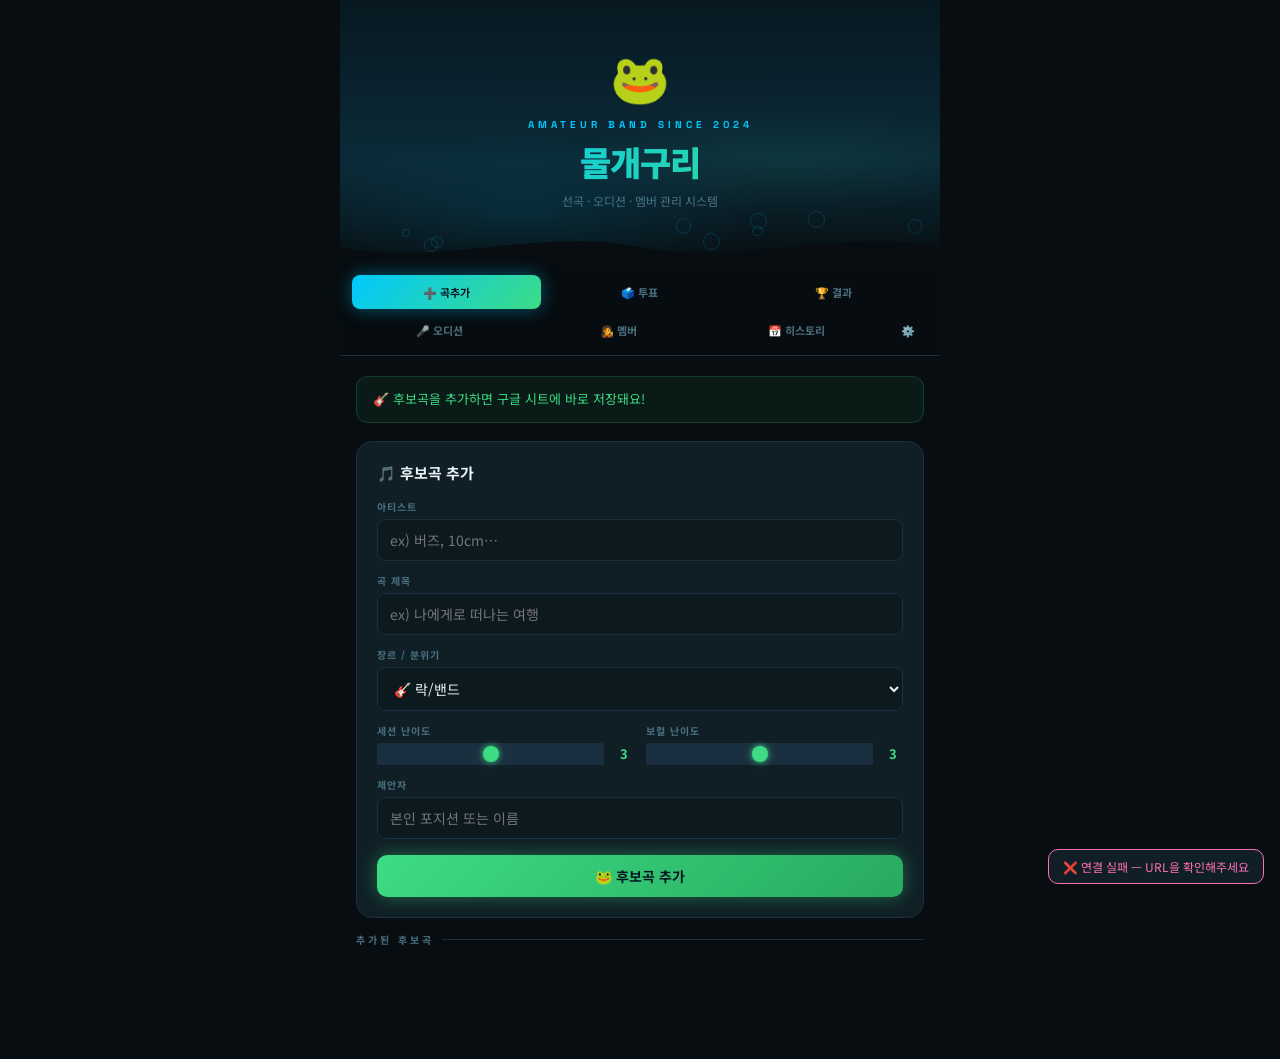
==== index.html @ f5b61994 "Add files via upload" ====
<!DOCTYPE html>
<html lang="ko">
<head>
<meta charset="UTF-8">
<meta name="viewport" content="width=device-width, initial-scale=1.0">
<title>🐸 물개구리 밴드</title>
<style>
  @import url('https://fonts.googleapis.com/css2?family=Noto+Sans+KR:wght@300;400;600;700;900&family=Space+Grotesk:wght@400;600;700&display=swap');
  :root {
    --bg:#070d10;--surface:#0c1a1f;--card:#101f26;--border:#1a3040;
    --water:#00c8ff;--frog:#3ddc84;--pink:#ff6eb4;
    --text:#e8f4f8;--muted:#4a7080;
    --glow-w:0 0 18px #00c8ff66;--glow-g:0 0 18px #3ddc8466;
  }
  *{box-sizing:border-box;margin:0;padding:0;}
  body{background:var(--bg);color:var(--text);font-family:'Noto Sans KR',sans-serif;
    min-height:100vh;padding:0 0 80px;max-width:600px;margin:0 auto;overflow-x:hidden;}

  /* ── hero ── */
  .hero{position:relative;padding:40px 20px 56px;text-align:center;
    background:linear-gradient(180deg,#071820 0%,#0b2a38 60%,#070d10 100%);overflow:hidden;}
  .hero::before{content:'';position:absolute;inset:0;
    background:radial-gradient(ellipse 60% 40% at 30% 80%,#00c8ff18 0%,transparent 70%),
               radial-gradient(ellipse 50% 30% at 75% 60%,#3ddc8412 0%,transparent 70%);
    pointer-events:none;}
  .wave-svg{position:absolute;bottom:-2px;left:0;width:100%;pointer-events:none;}
  .band-emoji{font-size:48px;margin-bottom:8px;display:block;animation:bob 3s ease-in-out infinite;}
  @keyframes bob{0%,100%{transform:translateY(0);}50%{transform:translateY(-6px);}}
  .band-label{font-family:'Space Grotesk',sans-serif;font-size:10px;font-weight:700;
    letter-spacing:4px;color:var(--water);text-transform:uppercase;margin-bottom:6px;}
  .band-title{font-size:34px;font-weight:900;letter-spacing:-1px;
    background:linear-gradient(135deg,var(--water) 0%,var(--frog) 100%);
    -webkit-background-clip:text;-webkit-text-fill-color:transparent;background-clip:text;margin-bottom:6px;}
  .band-sub{color:var(--muted);font-size:12px;}
  .bubbles{position:absolute;inset:0;pointer-events:none;}
  .bubble{position:absolute;border-radius:50%;border:1px solid var(--water);
    opacity:.18;animation:rise linear infinite;}
  @keyframes rise{0%{transform:translateY(0) scale(1);opacity:.18;}100%{transform:translateY(-120px) scale(1.3);opacity:0;}}

  /* ── tabs ── */
  .tabs-wrap{position:sticky;top:0;z-index:50;background:#070d10ee;
    backdrop-filter:blur(10px);padding:10px 12px 8px;border-bottom:1px solid var(--border);}
  .tab-row{display:flex;gap:4px;margin-bottom:4px;}
  .tab-row:last-child{margin-bottom:0;}
  .tab{flex:1;padding:9px 4px;border:none;background:transparent;color:var(--muted);
    font-size:11px;font-weight:700;font-family:'Noto Sans KR',sans-serif;
    border-radius:8px;cursor:pointer;transition:all .2s;white-space:nowrap;}
  .tab.active{background:linear-gradient(135deg,var(--water),var(--frog));
    color:#071820;box-shadow:var(--glow-w);}

  .page-body{padding:20px 16px;}
  .panel{display:none;}.panel.active{display:block;}

  .sec{font-size:10px;font-weight:700;letter-spacing:3px;color:var(--muted);
    text-transform:uppercase;margin-bottom:12px;display:flex;align-items:center;gap:8px;}
  .sec::after{content:'';flex:1;height:1px;background:var(--border);}

  .card{background:var(--card);border:1px solid var(--border);border-radius:16px;
    padding:20px;margin-bottom:14px;}
  .card h3{font-size:15px;font-weight:700;margin-bottom:16px;}

  .field{margin-bottom:12px;}
  .field label{font-size:10px;color:var(--muted);font-weight:700;letter-spacing:1px;display:block;margin-bottom:5px;}
  .field input,.field select,.field textarea{width:100%;background:var(--surface);
    border:1px solid var(--border);border-radius:8px;padding:10px 12px;color:var(--text);
    font-size:14px;font-family:'Noto Sans KR',sans-serif;outline:none;transition:border-color .2s;resize:none;}
  .field input:focus,.field select:focus,.field textarea:focus{border-color:var(--water);}
  .field select option{background:var(--surface);}

  .diff-row{display:flex;gap:12px;}.diff-row .field{flex:1;}
  .slider-wrap{display:flex;align-items:center;gap:10px;}
  input[type=range]{-webkit-appearance:none;flex:1;height:4px;border-radius:2px;background:var(--border);outline:none;}
  input[type=range]::-webkit-slider-thumb{-webkit-appearance:none;width:16px;height:16px;
    border-radius:50%;background:var(--frog);cursor:pointer;box-shadow:0 0 6px var(--frog);}
  .slider-val{font-size:13px;font-weight:700;color:var(--frog);min-width:20px;text-align:center;}

  .btn{display:inline-flex;align-items:center;justify-content:center;gap:6px;
    padding:11px 20px;border-radius:10px;border:none;font-size:14px;font-weight:700;
    font-family:'Noto Sans KR',sans-serif;cursor:pointer;transition:all .15s;width:100%;}
  .btn-water{background:linear-gradient(135deg,var(--water),#0098cc);color:#071820;box-shadow:var(--glow-w);}
  .btn-frog{background:linear-gradient(135deg,var(--frog),#28aa60);color:#071820;box-shadow:var(--glow-g);}
  .btn-ghost{background:transparent;border:1px solid var(--border);color:var(--muted);width:auto;}
  .btn-ghost:hover{border-color:var(--water);color:var(--water);}
  .btn-sm{padding:6px 12px;font-size:12px;width:auto;}
  .btn:hover{filter:brightness(1.08);}

  .member-row{display:flex;gap:6px;flex-wrap:wrap;margin-bottom:18px;}
  .mchip{padding:7px 14px;border-radius:20px;border:1px solid var(--border);
    background:var(--surface);font-size:12px;font-weight:600;cursor:pointer;
    transition:all .15s;color:var(--muted);}
  .mchip.active{background:#00c8ff18;border-color:var(--water);color:var(--water);box-shadow:var(--glow-w);}

  .song-card{background:var(--card);border:1px solid var(--border);
    border-radius:14px;padding:16px;margin-bottom:10px;transition:border-color .2s;}
  .song-card:hover{border-color:#1a4060;}
  .song-top{display:flex;justify-content:space-between;align-items:flex-start;gap:8px;}
  .song-title{font-size:15px;font-weight:700;}
  .song-artist{font-size:12px;color:var(--muted);margin-top:2px;}
  .song-proposer{font-size:11px;color:var(--frog);font-weight:600;margin-top:3px;}

  .badges{display:flex;gap:5px;flex-wrap:wrap;margin-top:10px;}
  .badge{font-size:11px;font-weight:700;padding:3px 9px;border-radius:20px;}
  .badge-genre{background:#0c1f2a;color:var(--water);border:1px solid #00c8ff33;}
  .badge-sess{background:#0c1f15;color:var(--frog);border:1px solid #3ddc8433;}
  .badge-voc{background:#1f0c1a;color:var(--pink);border:1px solid #ff6eb433;}

  .diff-bars{margin-top:12px;}
  .dbar-row{display:flex;align-items:center;gap:8px;margin-bottom:5px;}
  .dbar-label{font-size:11px;color:var(--muted);min-width:58px;}
  .dbar-bg{flex:1;height:5px;background:var(--border);border-radius:3px;overflow:hidden;}
  .dbar-fill{height:100%;border-radius:3px;transition:width .4s;}
  .fill-sess{background:var(--frog);}.fill-voc{background:var(--pink);}
  .dbar-num{font-size:12px;font-weight:700;min-width:20px;text-align:right;}

  .vote-row{display:flex;gap:6px;margin-top:12px;}
  .vbtn{flex:1;padding:9px 6px;border-radius:10px;border:1px solid var(--border);
    background:var(--surface);color:var(--text);font-size:12px;font-weight:600;
    font-family:'Noto Sans KR',sans-serif;cursor:pointer;text-align:center;transition:all .15s;}
  .vbtn:hover{border-color:var(--water);color:var(--water);}
  .vbtn.v5{border-color:var(--frog);color:var(--frog);background:#3ddc8415;}
  .vbtn.v3{border-color:var(--water);color:var(--water);background:#00c8ff15;}
  .vbtn.v1{border-color:var(--muted);color:var(--muted);}
  .vote-info{font-size:11px;color:var(--muted);margin-top:7px;}

  .notice{border-radius:12px;padding:12px 16px;margin-bottom:18px;font-size:13px;line-height:1.6;}
  .notice-water{background:#00c8ff10;border:1px solid #00c8ff30;color:var(--water);}
  .notice-frog{background:#3ddc8410;border:1px solid #3ddc8430;color:var(--frog);}
  .notice-pink{background:#ff6eb410;border:1px solid #ff6eb430;color:var(--pink);}
  .notice-warn{background:#ffcc0015;border:1px solid #ffcc0040;color:#ffcc00;font-size:12px;}

  .res-card{border-radius:14px;padding:18px;margin-bottom:10px;border:2px solid var(--border);}
  .res-1{background:linear-gradient(135deg,#001a20,#070d10);border-color:var(--water);box-shadow:var(--glow-w);}
  .res-2{background:linear-gradient(135deg,#0d1f10,#070d10);border-color:var(--frog);box-shadow:var(--glow-g);}
  .res-3{background:linear-gradient(135deg,#1a1030,#070d10);border-color:var(--pink);}
  .res-rank{font-size:10px;font-weight:700;letter-spacing:2px;margin-bottom:5px;}
  .res-1 .res-rank{color:var(--water);}.res-2 .res-rank{color:var(--frog);}.res-3 .res-rank{color:var(--pink);}
  .res-card:not(.res-1,.res-2,.res-3) .res-rank{color:var(--muted);}
  .res-title{font-size:17px;font-weight:900;}.res-artist{font-size:12px;color:var(--muted);margin-top:2px;}
  .res-score{font-size:26px;font-weight:900;font-family:'Space Grotesk',sans-serif;margin-top:8px;}
  .res-1 .res-score{color:var(--water);}.res-2 .res-score{color:var(--frog);}.res-3 .res-score{color:var(--pink);}
  .res-detail{font-size:12px;color:var(--muted);}

  .aud-card{background:var(--card);border:1px solid var(--border);
    border-radius:14px;padding:18px;margin-bottom:12px;transition:border-color .2s;}
  .aud-name{font-size:15px;font-weight:700;}
  .video-embed{width:100%;aspect-ratio:16/9;border-radius:10px;border:none;background:#000;margin:12px 0;}
  .rating-group{margin-bottom:10px;}
  .rating-label{font-size:10px;color:var(--muted);font-weight:700;letter-spacing:1px;display:block;margin-bottom:5px;}
  .stars{display:flex;gap:6px;}
  .star{font-size:22px;cursor:pointer;filter:grayscale(1) opacity(.3);transition:filter .1s,transform .1s;user-select:none;}
  .star.on{filter:none;}.star:hover{transform:scale(1.15);}
  .aud-scores{background:var(--surface);border-radius:10px;padding:12px 14px;margin-top:12px;}
  .asrow{display:flex;align-items:center;gap:8px;margin-bottom:5px;font-size:11px;}
  .asrow .lbl{min-width:54px;color:var(--muted);}
  .asrow .bg{flex:1;height:5px;background:var(--border);border-radius:3px;overflow:hidden;}
  .asrow .fill{height:100%;border-radius:3px;background:var(--pink);transition:width .4s;}
  .asrow .num{min-width:26px;text-align:right;font-weight:700;color:var(--pink);}
  .aud-total{display:flex;justify-content:space-between;align-items:center;
    padding-top:8px;border-top:1px solid var(--border);margin-top:8px;}
  .aud-total .lbl{font-size:12px;color:var(--muted);}
  .aud-total .val{font-size:20px;font-weight:900;font-family:'Space Grotesk',sans-serif;color:var(--frog);}
  .crown{font-size:10px;font-weight:700;padding:3px 8px;border-radius:20px;
    background:var(--frog);color:#071820;margin-left:8px;}

  .band-hero{text-align:center;padding:18px;margin-bottom:20px;
    background:linear-gradient(135deg,#001a20,#0c2215);border:1px solid var(--border);border-radius:16px;}
  .band-hero-name{font-size:28px;font-weight:900;
    background:linear-gradient(135deg,var(--water),var(--frog));
    -webkit-background-clip:text;-webkit-text-fill-color:transparent;background-clip:text;}
  .band-hero-sub{font-size:12px;color:var(--muted);margin-top:4px;}
  .members-grid{display:grid;grid-template-columns:1fr 1fr;gap:12px;margin-bottom:24px;}
  .mem-card{background:var(--card);border:1px solid var(--border);
    border-radius:14px;padding:16px;text-align:center;transition:border-color .2s;}
  .mem-card:hover{border-color:#1a4060;}
  .mem-photo{width:68px;height:68px;border-radius:50%;object-fit:cover;
    margin:0 auto 10px;display:block;border:2px solid var(--water);box-shadow:var(--glow-w);}
  .mem-placeholder{width:68px;height:68px;border-radius:50%;background:var(--surface);
    border:2px dashed var(--border);margin:0 auto 10px;display:flex;align-items:center;
    justify-content:center;font-size:24px;cursor:pointer;transition:border-color .2s;
    position:relative;overflow:hidden;}
  .mem-placeholder:hover{border-color:var(--frog);}
  .mem-placeholder input[type=file]{position:absolute;inset:0;opacity:0;cursor:pointer;width:100%;height:100%;}
  .mem-name{font-size:14px;font-weight:700;}
  .mem-pos{font-size:10px;font-weight:700;letter-spacing:1.5px;color:var(--water);text-transform:uppercase;margin:3px 0 6px;}
  .mem-quote{font-size:11px;color:var(--muted);line-height:1.5;font-style:italic;
    border-top:1px solid var(--border);padding-top:8px;margin-top:4px;}
  .mem-edit-btn{font-size:10px;color:var(--muted);background:transparent;
    border:1px solid var(--border);border-radius:6px;padding:3px 8px;cursor:pointer;
    margin-top:8px;font-family:'Noto Sans KR',sans-serif;transition:all .15s;}
  .mem-edit-btn:hover{border-color:var(--frog);color:var(--frog);}

  .hy{font-size:11px;font-weight:700;color:var(--water);margin:20px 0 8px;letter-spacing:2px;}
  .hi{display:flex;align-items:center;gap:10px;padding:10px 14px;
    background:var(--card);border-radius:10px;margin-bottom:6px;font-size:13px;}
  .hdot{width:6px;height:6px;border-radius:50%;background:var(--muted);flex-shrink:0;}
  .hdot.done{background:var(--frog);box-shadow:var(--glow-g);}
  .hname{font-weight:600;}
  .hnote{font-size:11px;color:var(--pink);margin-left:auto;}

  .modal-overlay{display:none;position:fixed;inset:0;background:rgba(0,0,0,.75);
    z-index:100;align-items:center;justify-content:center;padding:20px;}
  .modal-overlay.open{display:flex;}
  .modal{background:var(--card);border:1px solid var(--border);
    border-radius:20px;padding:24px;width:100%;max-width:360px;}
  .modal h3{font-size:15px;font-weight:700;margin-bottom:18px;color:var(--water);}
  .modal-btns{display:flex;gap:10px;margin-top:16px;}
  .modal-btns .btn{flex:1;}

  /* ── loading spinner ── */
  .spinner{display:inline-block;width:16px;height:16px;border:2px solid #ffffff44;
    border-top-color:#fff;border-radius:50%;animation:spin .6s linear infinite;vertical-align:middle;margin-right:6px;}
  @keyframes spin{to{transform:rotate(360deg);}}

  .sync-bar{position:fixed;bottom:16px;right:16px;background:var(--card);
    border:1px solid var(--border);border-radius:10px;padding:8px 14px;
    font-size:12px;color:var(--muted);z-index:99;transition:all .3s;}
  .sync-bar.ok{color:var(--frog);border-color:var(--frog);}
  .sync-bar.err{color:var(--pink);border-color:var(--pink);}

  .empty{text-align:center;padding:44px 20px;color:var(--muted);font-size:14px;}
  .empty .icon{font-size:36px;margin-bottom:10px;}

  /* setup panel */
  .setup-box{background:var(--card);border:2px solid var(--water);
    border-radius:20px;padding:24px;margin-bottom:20px;}
  .setup-box h2{font-size:18px;font-weight:900;color:var(--water);margin-bottom:6px;}
  .setup-box p{font-size:13px;color:var(--muted);margin-bottom:16px;line-height:1.7;}
  .step{display:flex;gap:12px;margin-bottom:14px;align-items:flex-start;}
  .step-num{width:28px;height:28px;border-radius:50%;background:var(--water);color:#071820;
    font-weight:900;font-size:13px;display:flex;align-items:center;justify-content:center;flex-shrink:0;}
  .step-txt{font-size:13px;line-height:1.6;color:var(--text);}
  .step-txt a{color:var(--frog);text-decoration:none;}
  .step-txt code{background:var(--surface);padding:2px 6px;border-radius:4px;
    font-size:12px;color:var(--lily);font-family:monospace;}
  .url-input-row{display:flex;gap:8px;margin-top:16px;}
  .url-input-row input{flex:1;background:var(--surface);border:1px solid var(--border);
    border-radius:8px;padding:10px 12px;color:var(--text);font-size:13px;
    font-family:monospace;outline:none;}
  .url-input-row input:focus{border-color:var(--water);}
</style>
</head>
<body>

<div class="hero">
  <div class="bubbles" id="bubbles"></div>
  <span class="band-emoji">🐸</span>
  <div class="band-label">Amateur Band Since 2024</div>
  <div class="band-title">물개구리</div>
  <div class="band-sub">선곡 · 오디션 · 멤버 관리 시스템</div>
  <svg class="wave-svg" viewBox="0 0 600 40" preserveAspectRatio="none">
    <path d="M0,20 C100,40 200,0 300,20 C400,40 500,0 600,20 L600,40 L0,40 Z" fill="#070d10"/>
  </svg>
</div>

<div class="tabs-wrap">
  <div class="tab-row">
    <button class="tab active" onclick="switchTab('add')">➕ 곡추가</button>
    <button class="tab"        onclick="switchTab('vote')">🗳️ 투표</button>
    <button class="tab"        onclick="switchTab('result')">🏆 결과</button>
  </div>
  <div class="tab-row">
    <button class="tab"        onclick="switchTab('audition')">🎤 오디션</button>
    <button class="tab"        onclick="switchTab('members')">🧑‍🎤 멤버</button>
    <button class="tab"        onclick="switchTab('history')">📅 히스토리</button>
    <button class="tab"        onclick="switchTab('setup')" id="setupTab" style="max-width:40px;">⚙️</button>
  </div>
</div>

<div class="page-body">


<!-- ══ ADD ══ -->
<div class="panel active" id="panel-add">
  <div class="notice notice-frog">🎸 후보곡을 추가하면 구글 시트에 바로 저장돼요!</div>
  <div class="card">
    <h3>🎵 후보곡 추가</h3>
    <div class="field"><label>아티스트</label><input type="text" id="inp-artist" placeholder="ex) 버즈, 10cm…"></div>
    <div class="field"><label>곡 제목</label><input type="text" id="inp-title" placeholder="ex) 나에게로 떠나는 여행"></div>
    <div class="field">
      <label>장르 / 분위기</label>
      <select id="inp-genre">
        <option>🎸 락/밴드</option><option>💙 발라드</option>
        <option>🔥 댄스/팝</option><option>🌊 인디/얼터너티브</option>
        <option>🎷 재즈/소울</option><option>기타</option>
      </select>
    </div>
    <div class="diff-row">
      <div class="field"><label>세션 난이도</label>
        <div class="slider-wrap">
          <input type="range" min="1" max="5" value="3" id="sl-session" oninput="document.getElementById('sv-session').textContent=this.value">
          <span class="slider-val" id="sv-session">3</span>
        </div>
      </div>
      <div class="field"><label>보컬 난이도</label>
        <div class="slider-wrap">
          <input type="range" min="1" max="5" value="3" id="sl-vocal" oninput="document.getElementById('sv-vocal').textContent=this.value">
          <span class="slider-val" id="sv-vocal">3</span>
        </div>
      </div>
    </div>
    <div class="field"><label>제안자</label><input type="text" id="inp-proposer" placeholder="본인 포지션 또는 이름"></div>
    <button class="btn btn-frog" onclick="addSong()" style="margin-top:4px;">🐸 후보곡 추가</button>
  </div>
  <div class="sec">추가된 후보곡</div>
  <div id="addedList"></div>
</div>

<!-- ══ VOTE ══ -->
<div class="panel" id="panel-vote">
  <div class="notice notice-water">🗳️ 나를 먼저 선택하고 투표해봐요!<br>
    <small style="opacity:.7">🔥 꼭해야해(5점) · 👍 괜찮아(3점) · 😐 글쎄(1점)</small></div>
  <div class="sec">나는 누구?</div>
  <div class="member-row" id="memberChips"></div>
  <div class="sec">후보곡 투표</div>
  <div id="voteList"></div>
</div>

<!-- ══ RESULT ══ -->
<div class="panel" id="panel-result">
  <div class="notice notice-water">🎯 목표: <strong>3~4곡</strong> 선정</div>
  <div class="sec">종합 순위</div>
  <div id="resultList"></div>
</div>

<!-- ══ AUDITION ══ -->
<div class="panel" id="panel-audition">
  <div class="notice notice-pink">🎤 영상 등록 후 멤버들이 별점 평가해요!</div>
  <div class="card">
    <h3>🎬 오디션 영상 등록</h3>
    <div class="field"><label>부를 곡</label><input type="text" id="aud-song" placeholder="ex) 나에게로 떠나는 여행"></div>
    <div class="field"><label>후보자 이름</label><input type="text" id="aud-name" placeholder="ex) 민준"></div>
    <div class="field"><label>유튜브 URL</label><input type="text" id="aud-url" placeholder="https://youtu.be/..."></div>
    <div class="field"><label>메모 (선택)</label><input type="text" id="aud-memo" placeholder="ex) 연습실 라이브"></div>
    <button class="btn btn-frog" onclick="addAudition()" style="margin-top:4px;">🎤 오디션 등록</button>
  </div>
  <div class="notice notice-water" style="margin-bottom:14px;">
    <div style="font-size:10px;font-weight:700;letter-spacing:2px;color:var(--muted);margin-bottom:8px;">평가자 선택</div>
    <div class="member-row" id="audMemberChips" style="margin-bottom:0;"></div>
  </div>
  <div class="sec">오디션 후보</div>
  <div id="auditionList"><div class="empty"><div class="icon">🎤</div>오디션 영상을 등록해보세요!</div></div>
</div>

<!-- ══ MEMBERS ══ -->
<div class="panel" id="panel-members">
  <div class="band-hero">
    <div class="band-hero-name">물개구리</div>
    <div class="band-hero-sub">🐸 우리들의 밴드 🌊</div>
  </div>
  <div class="sec">멤버 소개</div>
  <div class="members-grid" id="membersGrid"></div>
  <div class="card" style="margin-top:4px;">
    <h3 style="font-size:14px;margin-bottom:12px;">➕ 멤버 추가</h3>
    <div style="display:flex;gap:8px;flex-wrap:wrap;">
      <div class="field" style="flex:1;min-width:100px;margin-bottom:0;"><label>이름</label><input type="text" id="new-mem-name" placeholder="이름"></div>
      <div class="field" style="flex:1;min-width:100px;margin-bottom:0;"><label>포지션</label><input type="text" id="new-mem-pos" placeholder="ex) 기타, 보컬…"></div>
    </div>
    <button class="btn btn-frog" onclick="addMember()" style="margin-top:12px;">멤버 추가하기</button>
  </div>
</div>

<!-- ══ SETUP PANEL ══ -->
<div class="panel" id="panel-setup">
  <div class="setup-box">
    <h2>⚙️ Google Sheets 연동 설정</h2>
    <p>앱 데이터를 구글 시트에 저장하려면 아래 순서대로 진행해주세요. <strong>딱 한 번만</strong> 하면 돼요!</p>
    <div class="step">
      <div class="step-num">1</div>
      <div class="step-txt"><strong>Google Sheets</strong>를 새로 만들어요<br>
        <a href="https://sheets.new" target="_blank">👉 sheets.new 바로가기</a></div>
    </div>
    <div class="step">
      <div class="step-num">2</div>
      <div class="step-txt">상단 메뉴 → <code>확장 프로그램</code> → <code>Apps Script</code> 클릭</div>
    </div>
    <div class="step">
      <div class="step-num">3</div>
      <div class="step-txt">받은 <code>apps-script.js</code> 내용을 전체 붙여넣고 <code>저장(Ctrl+S)</code></div>
    </div>
    <div class="step">
      <div class="step-num">4</div>
      <div class="step-txt"><code>배포</code> → <code>새 배포</code> → 유형: <code>웹 앱</code><br>
        액세스: <code>모든 사용자</code> 선택 후 배포 클릭</div>
    </div>
    <div class="step">
      <div class="step-num">5</div>
      <div class="step-txt">생성된 <strong>웹 앱 URL</strong>을 아래에 붙여넣기 후 연결!</div>
    </div>
    <div class="url-input-row">
      <input type="text" id="scriptUrlInput" placeholder="https://script.google.com/macros/s/...">
      <button class="btn btn-water btn-sm" onclick="saveScriptUrl()" style="white-space:nowrap;">🐸 연결하기</button>
    </div>
    <div id="currentUrlStatus" style="margin-top:12px;font-size:12px;color:var(--muted);"></div>
  </div>
</div>

<!-- ══ HISTORY ══ -->
<div class="panel" id="panel-history">
  <div class="notice notice-frog">🐸 물개구리의 공연 기록</div>
  <div id="historyList"></div>
</div>

</div><!-- /page-body -->

<!-- sync bar -->
<div class="sync-bar" id="syncBar" style="display:none;"></div>

<!-- member modal -->
<div class="modal-overlay" id="memberModal">
  <div class="modal">
    <h3 id="modalTitle">멤버 정보 수정</h3>
    <div class="field"><label>이름</label><input type="text" id="modal-name" placeholder="이름"></div>
    <div class="field"><label>포지션</label><input type="text" id="modal-pos" placeholder="ex) 보컬, 기타…"></div>
    <div class="field"><label>한마디</label><textarea id="modal-quote" rows="2" placeholder="멤버 한마디…"></textarea></div>
    <div class="modal-btns">
      <button class="btn btn-ghost" onclick="closeModal()">취소</button>
      <button class="btn btn-water" onclick="saveModal()">저장</button>
    </div>
  </div>
</div>

<script>
/* ══════════════════════════════════════
   CONFIG — Apps Script URL 저장
══════════════════════════════════════ */
const LS_KEY = 'mgfrog_script_url';

// ✏️ 여기에 URL 직접 입력하면 새로고침해도 항상 유지돼요!
// 예: const HARDCODED_URL = 'https://script.google.com/macros/s/ABC.../exec';
const HARDCODED_URL = 'https://script.google.com/macros/s/AKfycbyr75uhTkAWzY3qITWUwXk9a4TWbOjR88cH88TPDMVp1fnS-YOdiEwqyY1dFuc8wXQZ/exec';

let SCRIPT_URL = HARDCODED_URL || (() => {
  try { return localStorage.getItem(LS_KEY) || ''; } catch(e) { return ''; }
})();

function saveScriptUrl() {
  const v = document.getElementById('scriptUrlInput').value.trim();
  if (!v.startsWith('https://script.google.com')) {
    alert('올바른 Apps Script URL을 입력해주세요!'); return;
  }
  SCRIPT_URL = v;
  try { localStorage.setItem(LS_KEY, v); } catch(e) {}
  const status = document.getElementById('currentUrlStatus');
  status.textContent = `✅ 연결 완료: ${SCRIPT_URL.slice(0,60)}…`;
  status.style.color = 'var(--frog)';
  showSync('🐸 연결 완료!', 'ok');
  switchTab('add');
  loadAll();
}

function checkSetup() {
  if (!SCRIPT_URL) {
    // URL 미설정이면 ⚙️ 탭으로 자동 이동
    switchTab('setup');
  }
}

/* ══════════════════════════════════════
   API HELPERS
══════════════════════════════════════ */
async function api(params) {
  if (!SCRIPT_URL) return null;
  const qs = new URLSearchParams(params).toString();
  const res = await fetch(`${SCRIPT_URL}?${qs}`);
  return res.json();
}

async function apiPost(body) {
  if (!SCRIPT_URL) return null;
  const res = await fetch(SCRIPT_URL, {
    method: 'POST',
    body: JSON.stringify(body),
  });
  return res.json();
}

/* ── sync bar ── */
let syncTimer;
function showSync(msg, type='') {
  const bar = document.getElementById('syncBar');
  bar.textContent = msg;
  bar.className = 'sync-bar' + (type ? ' '+type : '');
  bar.style.display = 'block';
  clearTimeout(syncTimer);
  syncTimer = setTimeout(() => bar.style.display='none', 2500);
}

/* ══════════════════════════════════════
   STATE
══════════════════════════════════════ */
let songs     = [];
let votes     = {};   // { songId: { voter: score } }
let auditions = [];
let audVotes  = {};   // { audId: { voter: {pitch,feel,stage} } }
let members   = [
  {idx:0,name:'멤버1',position:'보컬',   quote:'한마디를 입력해주세요!',photo:null},
  {idx:1,name:'멤버2',position:'기타',   quote:'한마디를 입력해주세요!',photo:null},
  {idx:2,name:'멤버3',position:'기타2',  quote:'한마디를 입력해주세요!',photo:null},
  {idx:3,name:'멤버4',position:'베이스', quote:'한마디를 입력해주세요!',photo:null},
  {idx:4,name:'멤버5',position:'드럼',   quote:'한마디를 입력해주세요!',photo:null},
  {idx:5,name:'멤버6',position:'키보드', quote:'한마디를 입력해주세요!',photo:null},
  {idx:6,name:'멤버7',position:'보컬2',  quote:'한마디를 입력해주세요!',photo:null},
  {idx:7,name:'멤버8',position:'베이스2',quote:'한마디를 입력해주세요!',photo:null},
];

let currentVoter = null;
let audVoter     = null;
let editingIdx   = null;

const HISTORY = [
  { year:'2024 겨울', songs:[
    {name:'예뻤어',artist:'데이식스',done:true},
    {name:'고백',artist:'델리스파이스',done:true},
  ]},
  { year:'2025 여름', songs:[
    {name:'antifreeze',artist:'검정치마',done:false,note:'중도 하차'},
    {name:'너에게 닿기를',artist:'10cm',done:false,note:'중도 하차'},
    {name:'고민중독(이홍기)',artist:'QWER',done:false,note:'중도 하차'},
    {name:'뭐라할까',artist:'브리즈',done:true},
    {name:'나는 나비',artist:'YB',done:true},
    {name:'나에게로 떠나는 여행',artist:'버즈',done:true},
  ]},
  { year:'2025 겨울', songs:[
    {name:'어쩌다 가끔씩',artist:'AMP',done:true},
    {name:'그대 입술이',artist:'버스커버스커',done:true},
  ]},
];

/* ══════════════════════════════════════
   LOAD ALL DATA
══════════════════════════════════════ */
async function loadAll() {
  if (!SCRIPT_URL) {
    // URL 없어도 로컬 상태로 바로 렌더링
    refreshAll();
    return;
  }
  showSync('⏳ 데이터 불러오는 중…');
  try {
    const [sRes, vRes, aRes, avRes, mRes] = await Promise.all([
      api({action:'getSongs'}),
      api({action:'getVotes'}),
      api({action:'getAuditions'}),
      api({action:'getAudVotes'}),
      api({action:'getMembers'}),
    ]);

    if (sRes?.songs)  songs     = sRes.songs;
    if (aRes?.auditions) auditions = aRes.auditions;

    // votes: { songId: { voter: score } }
    votes = {};
    (vRes?.votes||[]).forEach(v => {
      if (!votes[v.songId]) votes[v.songId]={};
      votes[v.songId][v.voter] = +v.score;
    });

    // audVotes
    audVotes = {};
    (avRes?.audVotes||[]).forEach(v => {
      if (!audVotes[v.audId]) audVotes[v.audId]={};
      audVotes[v.audId][v.voter]={pitch:+v.pitch,feel:+v.feel,stage:+v.stage};
    });

    // members (시트 데이터로 덮어쓰기)
    if (mRes?.members?.length) {
      mRes.members.forEach(m => {
        const idx = members.findIndex(x=>x.idx==m.idx);
        if (idx>=0) members[idx]={...members[idx],...m,photo:m.photo||null};
        else members.push({...m,photo:m.photo||null});
      });
    }

    showSync('✅ 동기화 완료', 'ok');
    refreshAll();
  } catch(e) {
    showSync('❌ 연결 실패 — URL을 확인해주세요', 'err');
  }
}

function refreshAll() {
  renderAddedList();
  renderVoteList();
  renderResult();
  renderAuditions();
  renderMembers();
  renderMemberChips();
  renderAudMemberChips();
}

/* ══════════════════════════════════════
   TABS
══════════════════════════════════════ */
const TAB_IDS = ['add','vote','result','audition','members','history','setup'];
function switchTab(id) {
  document.querySelectorAll('.tab').forEach((t,i)=>t.classList.toggle('active',TAB_IDS[i]===id));
  document.querySelectorAll('.panel').forEach(p=>p.classList.remove('active'));
  document.getElementById('panel-'+id).classList.add('active');
  if (id==='setup') {
    const status = document.getElementById('currentUrlStatus');
    status.textContent = SCRIPT_URL ? `✅ 현재 연결된 URL: ${SCRIPT_URL.slice(0,60)}…` : '❌ 아직 연결된 URL이 없어요.';
  }
}

/* ══════════════════════════════════════
   BUBBLES
══════════════════════════════════════ */
function initBubbles(){
  const wrap=document.getElementById('bubbles');
  for(let i=0;i<10;i++){
    const b=document.createElement('div'); b.className='bubble';
    const s=6+Math.random()*14;
    b.style.cssText=`width:${s}px;height:${s}px;left:${Math.random()*100}%;bottom:${Math.random()*40}px;animation-duration:${3+Math.random()*4}s;animation-delay:${Math.random()*4}s;`;
    wrap.appendChild(b);
  }
}

/* ══════════════════════════════════════
   SONGS
══════════════════════════════════════ */
async function addSong() {
  const artist   = document.getElementById('inp-artist').value.trim();
  const title    = document.getElementById('inp-title').value.trim();
  const proposer = document.getElementById('inp-proposer').value.trim();
  if (!artist||!title){alert('아티스트와 곡 제목을 입력해주세요!');return;}

  const newSong = {
    id: Date.now().toString(), artist, title,
    genre:    document.getElementById('inp-genre').value,
    session:  +document.getElementById('sl-session').value,
    vocal:    +document.getElementById('sl-vocal').value,
    proposer: proposer||'익명',
  };
  songs.push(newSong);
  ['inp-artist','inp-title','inp-proposer'].forEach(id=>document.getElementById(id).value='');
  renderAddedList(); renderVoteList(); renderResult();

  if (SCRIPT_URL) {
    showSync('💾 저장 중…');
    const res = await apiPost({action:'addSong', ...newSong});
    if (res?.ok) showSync('✅ 곡 추가 완료!','ok');
    else showSync('❌ 저장 실패','err');
  }
}

async function removeSong(id) {
  if (!confirm('이 곡을 삭제할까요?')) return;
  showSync('🗑️ 삭제 중…');
  await apiPost({action:'removeSong', id});
  songs = songs.filter(s=>s.id.toString()!==id.toString());
  delete votes[id];
  renderAddedList(); renderVoteList(); renderResult();
  showSync('✅ 삭제 완료','ok');
}

function renderAddedList() {
  const el=document.getElementById('addedList');
  if(!songs.length){el.innerHTML=`<div class="empty"><div class="icon">🎵</div>아직 추가된 곡이 없어요<br><small>위에서 후보곡을 추가해봐요!</small></div>`;return;}
  el.innerHTML=songs.map(s=>`
    <div class="song-card">
      <div class="song-top">
        <div>
          <div class="song-title">${s.title}</div>
          <div class="song-artist">${s.artist}</div>
          <div class="song-proposer">제안: ${s.proposer}</div>
        </div>
        <button class="btn btn-ghost btn-sm" onclick="removeSong('${s.id}')" style="color:#ff4444;border-color:#ff444433;">✕</button>
      </div>
      <div class="badges">
        <span class="badge badge-genre">${s.genre}</span>
        <span class="badge badge-sess">세션 ${s.session}/5</span>
        <span class="badge badge-voc">보컬 ${s.vocal}/5</span>
      </div>
    </div>`).join('');
}

/* ══════════════════════════════════════
   VOTES
══════════════════════════════════════ */
function renderMemberChips(){
  document.getElementById('memberChips').innerHTML=
    members.map(m=>`<div class="mchip ${currentVoter===m.name?'active':''}" onclick="selectVoter('${m.name}')">${m.position}</div>`).join('');
}
function selectVoter(name){currentVoter=currentVoter===name?null:name;renderMemberChips();renderVoteList();}

function renderVoteList(){
  const el=document.getElementById('voteList');
  if(!songs.length){el.innerHTML=`<div class="empty"><div class="icon">🗳️</div>먼저 곡추가 탭에서 후보곡을 등록해봐요!</div>`;return;}
  el.innerHTML=songs.map(s=>{
    const sv=votes[s.id]||{};
    const totalV=Object.keys(sv).length;
    const myV=currentVoter&&sv[currentVoter];
    const avgH=totalV?(Object.values(sv).reduce((a,v)=>a+v,0)/totalV).toFixed(1):'-';
    return `
    <div class="song-card">
      <div class="song-top">
        <div>
          <div class="song-title">${s.title}</div>
          <div class="song-artist">${s.artist}</div>
          <div class="song-proposer">제안: ${s.proposer}</div>
        </div>
      </div>
      <div class="badges">
        <span class="badge badge-genre">${s.genre}</span>
        <span class="badge badge-sess">세션 ${s.session}/5</span>
        <span class="badge badge-voc">보컬 ${s.vocal}/5</span>
      </div>
      <div class="diff-bars">
        <div class="dbar-row"><span class="dbar-label">세션</span><div class="dbar-bg"><div class="dbar-fill fill-sess" style="width:${s.session/5*100}%"></div></div><span class="dbar-num">${s.session}</span></div>
        <div class="dbar-row"><span class="dbar-label">보컬</span><div class="dbar-bg"><div class="dbar-fill fill-voc" style="width:${s.vocal/5*100}%"></div></div><span class="dbar-num">${s.vocal}</span></div>
      </div>
      <div class="vote-row">
        <button class="vbtn ${myV===5?'v5':''}" onclick="castVote('${s.id}',5)">🔥 꼭해야해</button>
        <button class="vbtn ${myV===3?'v3':''}" onclick="castVote('${s.id}',3)">👍 괜찮아</button>
        <button class="vbtn ${myV===1?'v1':''}" onclick="castVote('${s.id}',1)">😐 글쎄</button>
      </div>
      <div class="vote-info">🗳️ ${totalV}명 참여 · 평균 선호도 ${avgH}점</div>
    </div>`;
  }).join('');
}

async function castVote(songId, score) {
  if (!currentVoter){alert('먼저 내 포지션을 선택해주세요! 🐸');return;}
  const sv = votes[songId]||{};
  const isCancel = sv[currentVoter]===score;
  if (!votes[songId]) votes[songId]={};
  if (isCancel) delete votes[songId][currentVoter];
  else votes[songId][currentVoter]=score;
  renderVoteList(); renderResult();

  if (SCRIPT_URL) {
    showSync('💾 투표 저장 중…');
    await apiPost({action:'castVote', songId, voter:currentVoter, score: isCancel?null:score});
    showSync('✅ 투표 완료!','ok');
  }
}

/* ══════════════════════════════════════
   RESULT
══════════════════════════════════════ */
function calcScore(s){
  const sv=votes[s.id]||{};
  const vs=Object.values(sv);
  if(!vs.length)return 0;
  const avg=vs.reduce((a,v)=>a+v,0)/vs.length;
  const d=+s.session + +s.vocal;
  const bal=(d>=5&&d<=8)?1.2:1;
  return +(avg*bal*(vs.length/members.length)).toFixed(2);
}
function renderResult(){
  const sorted=[...songs].sort((a,b)=>calcScore(b)-calcScore(a));
  const el=document.getElementById('resultList');
  if(!sorted.length){el.innerHTML=`<div class="empty"><div class="icon">🏆</div>아직 투표 데이터가 없어요</div>`;return;}
  el.innerHTML=sorted.map((s,i)=>{
    const cls=['res-1','res-2','res-3'][i]||'';
    const medal=['🥇 1위','🥈 2위','🥉 3위'][i]||`${i+1}위`;
    const pick=i<4?' ✅ 선정 후보':'';
    return `<div class="res-card ${cls}">
      <div class="res-rank">${medal}${pick}</div>
      <div class="res-title">${s.title}</div>
      <div class="res-artist">${s.artist}</div>
      <div class="res-score">${calcScore(s).toFixed(1)}점</div>
      <div class="res-detail">세션 ${s.session}/5 · 보컬 ${s.vocal}/5 · ${Object.keys(votes[s.id]||{}).length}명 참여</div>
    </div>`;
  }).join('');
}

/* ══════════════════════════════════════
   AUDITION
══════════════════════════════════════ */
async function addAudition(){
  const song=document.getElementById('aud-song').value.trim();
  const name=document.getElementById('aud-name').value.trim();
  const url=document.getElementById('aud-url').value.trim();
  const memo=document.getElementById('aud-memo').value.trim();
  if(!song||!name){alert('곡 제목과 후보자 이름을 입력해주세요!');return;}
  showSync('💾 저장 중…');
  const res=await apiPost({action:'addAudition',song,name,url,memo});
  if(res?.ok){
    auditions.push({id:res.id,song,name,url,memo});
    ['aud-song','aud-name','aud-url','aud-memo'].forEach(id=>document.getElementById(id).value='');
    renderAuditions();
    showSync('✅ 오디션 등록 완료!','ok');
  } else showSync('❌ 저장 실패','err');
}

function ytEmbed(url){
  if(!url)return null;
  const m=url.match(/(?:youtu\.be\/|youtube\.com\/(?:watch\?v=|embed\/|shorts\/))([A-Za-z0-9_-]{11})/);
  return m?`https://www.youtube.com/embed/${m[1]}`:null;
}

function renderAudMemberChips(){
  document.getElementById('audMemberChips').innerHTML=
    members.map(m=>`<div class="mchip ${audVoter===m.name?'active':''}" onclick="selectAudVoter('${m.name}')">${m.position}</div>`).join('');
}
function selectAudVoter(name){audVoter=audVoter===name?null:name;renderAudMemberChips();renderAuditions();}

async function setStars(audId,cat,val){
  if(!audVoter){alert('먼저 내 포지션을 선택해주세요! 🐸');return;}
  if(!audVotes[audId])audVotes[audId]={};
  if(!audVotes[audId][audVoter])audVotes[audId][audVoter]={pitch:0,feel:0,stage:0};
  audVotes[audId][audVoter][cat]=val;
  const r=audVotes[audId][audVoter];
  showSync('💾 평가 저장 중…');
  await apiPost({action:'castAudVote',audId,voter:audVoter,pitch:r.pitch,feel:r.feel,stage:r.stage});
  renderAuditions();
  showSync('✅ 평가 저장!','ok');
}

function audTotal(audId){
  const rs=Object.values(audVotes[audId]||{});
  if(!rs.length)return{pitch:0,feel:0,stage:0,total:0,count:0};
  const avg=k=>rs.reduce((s,r)=>s+(r[k]||0),0)/rs.length;
  const p=avg('pitch'),f=avg('feel'),st=avg('stage');
  return{pitch:p,feel:f,stage:st,total:+(p+f+st).toFixed(1),count:rs.length};
}

async function removeAud(id){
  if(!confirm('삭제할까요?'))return;
  showSync('🗑️ 삭제 중…');
  await apiPost({action:'removeAudition',id});
  auditions=auditions.filter(a=>a.id.toString()!==id.toString());
  delete audVotes[id];
  renderAuditions();
  showSync('✅ 삭제 완료','ok');
}

function renderAuditions(){
  const el=document.getElementById('auditionList');
  if(!auditions.length){el.innerHTML=`<div class="empty"><div class="icon">🎤</div>오디션 영상을 등록해보세요!</div>`;return;}
  const bySong={};
  auditions.forEach(a=>{(bySong[a.song]=bySong[a.song]||[]).push(a);});
  el.innerHTML=Object.entries(bySong).map(([song,cands])=>{
    const ranked=[...cands].sort((a,b)=>audTotal(b.id).total-audTotal(a.id).total);
    const topId=ranked[0]?.id;
    return `<div style="margin-bottom:24px;">
      <div class="sec" style="color:var(--pink);">🎵 ${song}</div>
      ${cands.map(a=>{
        const sc=audTotal(a.id);
        const my=audVoter&&(audVotes[a.id]||{})[audVoter];
        const emb=ytEmbed(a.url);
        const isTop=a.id.toString()===topId?.toString()&&sc.count>0;
        const sr=(cat,icon,label)=>`<div class="rating-group">
          <span class="rating-label">${icon} ${label}</span>
          <div class="stars">${[1,2,3,4,5].map(n=>`<span class="star ${(my?.[cat]||0)>=n?'on':''}" onclick="setStars('${a.id}','${cat}',${n})">⭐</span>`).join('')}</div>
        </div>`;
        return `<div class="aud-card" style="${isTop?'border-color:var(--frog);box-shadow:var(--glow-g);':''}">
          <div style="display:flex;justify-content:space-between;gap:8px;margin-bottom:10px;">
            <div>
              <div class="aud-name">🎤 ${a.name}${isTop?`<span class="crown">👑 최고점</span>`:''}</div>
              ${a.memo?`<div style="font-size:12px;color:var(--muted);margin-top:3px;">📝 ${a.memo}</div>`:''}
              ${a.url&&!emb?`<a style="font-size:12px;color:var(--water);display:block;margin-top:4px;" href="${a.url}" target="_blank">🔗 영상 보기</a>`:''}
            </div>
            <button class="btn btn-ghost btn-sm" onclick="removeAud('${a.id}')" style="color:#ff4444;border-color:#ff444433;">✕</button>
          </div>
          ${emb?`<iframe class="video-embed" src="${emb}" allowfullscreen loading="lazy"></iframe>`:''}
          <div style="font-size:11px;color:var(--muted);margin-bottom:10px;">
            ${audVoter?`<span style="color:var(--frog)">🐸 ${audVoter}</span> 로 평가 중`:'⚠️ 위에서 포지션을 선택해주세요'}
          </div>
          ${sr('pitch','🎵','음정 / 음색')}
          ${sr('feel','💜','감성 / 표현력')}
          ${sr('stage','🔥','무대매너 / 에너지')}
          <div class="aud-scores">
            ${[['pitch','🎵 음정'],['feel','💜 감성'],['stage','🔥 무대']].map(([k,l])=>`
              <div class="asrow"><span class="lbl">${l}</span><div class="bg"><div class="fill" style="width:${sc[k]/5*100}%"></div></div><span class="num">${sc[k].toFixed(1)}</span></div>`).join('')}
            <div class="aud-total"><span class="lbl">총점 (${sc.count}명)</span><span class="val">${sc.total} / 15</span></div>
          </div>
        </div>`;
      }).join('')}
    </div>`;
  }).join('');
}

/* ══════════════════════════════════════
   MEMBERS
══════════════════════════════════════ */
async function addMember(){
  const name=document.getElementById('new-mem-name').value.trim();
  const pos=document.getElementById('new-mem-pos').value.trim();
  if(!name||!pos){alert('이름과 포지션을 입력해주세요!');return;}
  const idx=Date.now();
  const m={idx,name,position:pos,quote:'한마디를 입력해주세요!',photo:null};
  members.push(m);
  showSync('💾 저장 중…');
  await apiPost({action:'saveMember',...m});
  document.getElementById('new-mem-name').value='';
  document.getElementById('new-mem-pos').value='';
  renderMembers(); renderMemberChips(); renderAudMemberChips();
  showSync('✅ 멤버 추가!','ok');
}

async function removeMember(idx){
  if(!confirm(`${members[idx].name}(${members[idx].position}) 삭제할까요?`))return;
  members.splice(idx,1);
  renderMembers(); renderMemberChips(); renderAudMemberChips();
}

function uploadPhoto(idx,input){
  const file=input.files[0];if(!file)return;
  const r=new FileReader();
  r.onload=async e=>{
    members[idx].photo=e.target.result;
    renderMembers();
    showSync('💾 사진 저장 중…');
    await apiPost({action:'saveMember',...members[idx]});
    showSync('✅ 사진 저장!','ok');
  };
  r.readAsDataURL(file);
}

function openModal(idx){
  editingIdx=idx;
  const m=members[idx];
  document.getElementById('modal-name').value=m.name;
  document.getElementById('modal-pos').value=m.position;
  document.getElementById('modal-quote').value=m.quote;
  document.getElementById('modalTitle').textContent=`${m.position} 수정`;
  document.getElementById('memberModal').classList.add('open');
}
function closeModal(){document.getElementById('memberModal').classList.remove('open');editingIdx=null;}
async function saveModal(){
  if(editingIdx===null)return;
  members[editingIdx]={...members[editingIdx],
    name:document.getElementById('modal-name').value.trim()||members[editingIdx].name,
    position:document.getElementById('modal-pos').value.trim()||members[editingIdx].position,
    quote:document.getElementById('modal-quote').value.trim()||members[editingIdx].quote,
  };
  closeModal(); renderMembers(); renderMemberChips(); renderAudMemberChips();
  showSync('💾 저장 중…');
  await apiPost({action:'saveMember',...members[editingIdx]});
  showSync('✅ 저장 완료!','ok');
}

function renderMembers(){
  document.getElementById('membersGrid').innerHTML=members.map((m,i)=>`
    <div class="mem-card">
      ${m.photo
        ?`<img class="mem-photo" src="${m.photo}" alt="${m.name}">`
        :`<div class="mem-placeholder">📷<input type="file" accept="image/*" onchange="uploadPhoto(${i},this)"></div>`}
      <div class="mem-name">${m.name}</div>
      <div class="mem-pos">${m.position}</div>
      <div class="mem-quote">"${m.quote}"</div>
      <button class="mem-edit-btn" onclick="openModal(${i})">✏️ 수정</button>
      <button class="mem-edit-btn" onclick="removeMember(${i})" style="color:#ff4444;border-color:#ff444433;margin-left:4px;">🗑️</button>
    </div>`).join('');
}

/* ══════════════════════════════════════
   HISTORY
══════════════════════════════════════ */
function renderHistory(){
  document.getElementById('historyList').innerHTML=HISTORY.map(y=>`
    <div class="hy">${y.year}</div>
    ${y.songs.map(s=>`
      <div class="hi">
        <div class="hdot ${s.done?'done':''}"></div>
        <div><div class="hname">${s.name}</div><div style="font-size:11px;color:var(--muted)">${s.artist}</div></div>
        ${s.note?`<div class="hnote">${s.note}</div>`:''}
      </div>`).join('')}`).join('');
}

/* ══════════════════════════════════════
   INIT
══════════════════════════════════════ */
function init(){
  initBubbles();
  renderHistory();
  checkSetup();
  loadAll();
  document.getElementById('memberModal').addEventListener('click',function(e){
    if(e.target===this)closeModal();
  });
}
init();
</script>
</body>
</html>
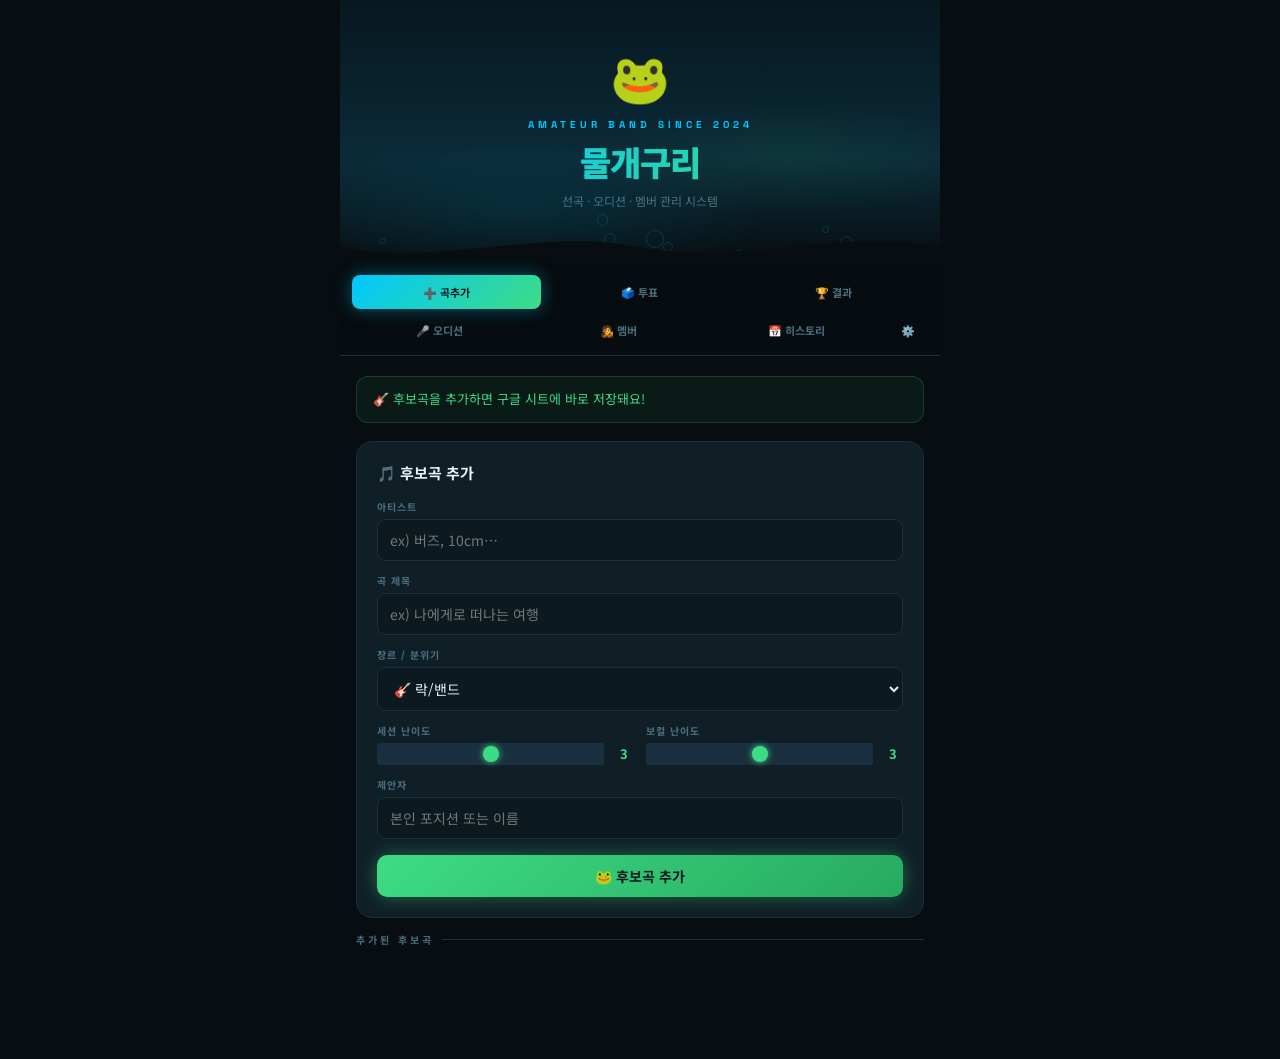
==== commit 78a80939: "Refactor member merging logic and update tab rendering" ====
--- a/index.html
+++ b/index.html
@@ -562,12 +562,12 @@
       audVotes[v.audId][v.voter]={pitch:+v.pitch,feel:+v.feel,stage:+v.stage};
     });
 
-    // members (시트 데이터로 덮어쓰기)
+    // members: 시트 데이터 있으면 병합, 없으면 기본값(8명) 그대로 유지
     if (mRes?.members?.length) {
       mRes.members.forEach(m => {
-        const idx = members.findIndex(x=>x.idx==m.idx);
-        if (idx>=0) members[idx]={...members[idx],...m,photo:m.photo||null};
-        else members.push({...m,photo:m.photo||null});
+        const i = members.findIndex(x => String(x.idx) === String(m.idx));
+        if (i >= 0) members[i] = { ...members[i], ...m, photo: m.photo || null };
+        else members.push({ ...m, photo: m.photo || null });
       });
     }
 
@@ -596,6 +596,10 @@
   document.querySelectorAll('.tab').forEach((t,i)=>t.classList.toggle('active',TAB_IDS[i]===id));
   document.querySelectorAll('.panel').forEach(p=>p.classList.remove('active'));
   document.getElementById('panel-'+id).classList.add('active');
+  if (id==='members')  { renderMembers(); renderMemberChips(); }
+  if (id==='vote')     { renderMemberChips(); renderVoteList(); }
+  if (id==='result')   renderResult();
+  if (id==='audition') { renderAudMemberChips(); renderAuditions(); }
   if (id==='setup') {
     const status = document.getElementById('currentUrlStatus');
     status.textContent = SCRIPT_URL ? `✅ 현재 연결된 URL: ${SCRIPT_URL.slice(0,60)}…` : '❌ 아직 연결된 URL이 없어요.';
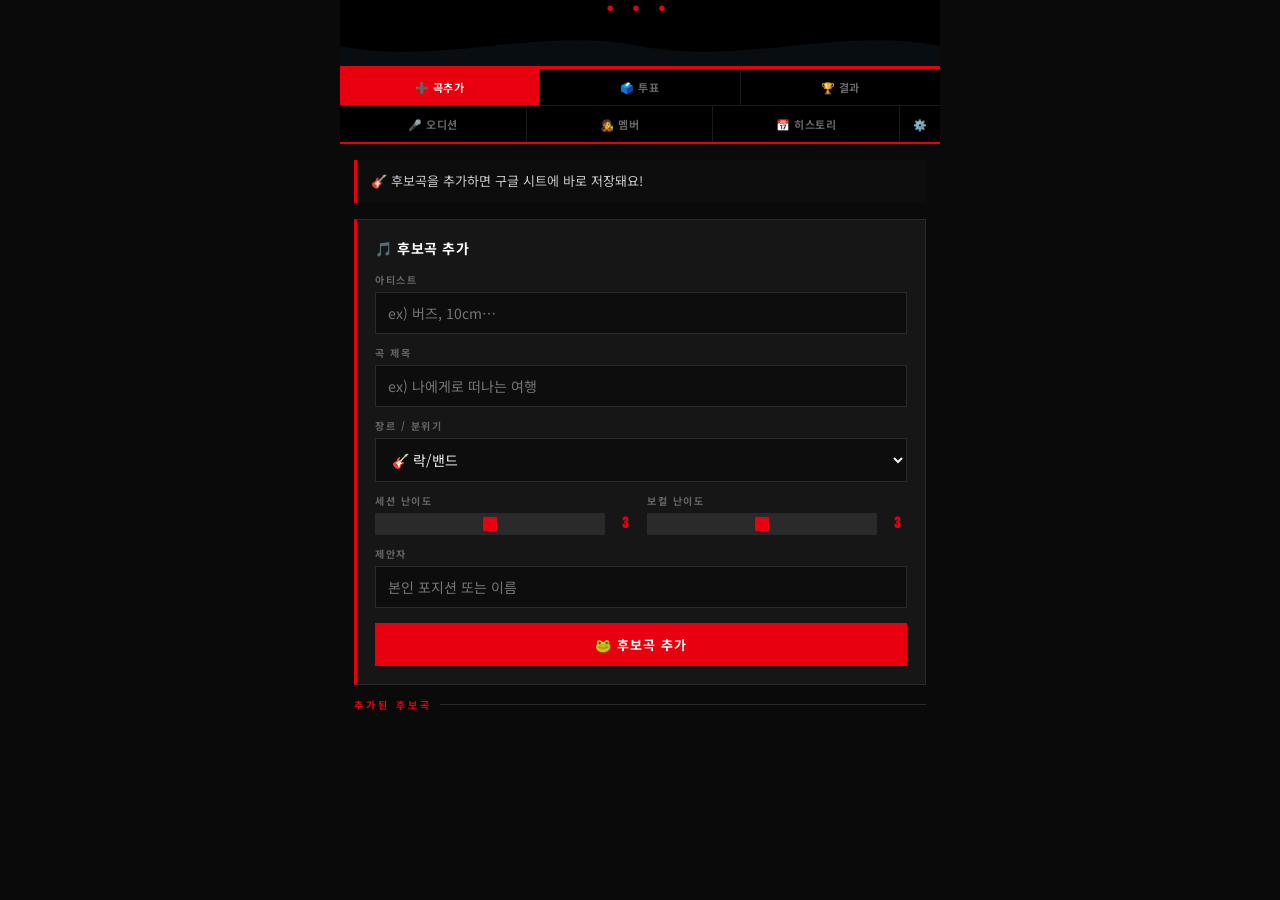
==== commit c87071d2: "Update index.html" ====
--- a/index.html
+++ b/index.html
@@ -3,247 +3,253 @@
 <head>
 <meta charset="UTF-8">
 <meta name="viewport" content="width=device-width, initial-scale=1.0">
-<title>🐸 물개구리 밴드</title>
+<title>물개구리 밴드</title>
 <style>
-  @import url('https://fonts.googleapis.com/css2?family=Noto+Sans+KR:wght@300;400;600;700;900&family=Space+Grotesk:wght@400;600;700&display=swap');
+  @import url('https://fonts.googleapis.com/css2?family=Noto+Sans+KR:wght@300;400;600;700;900&family=Bebas+Neue&family=Black+Han+Sans&display=swap');
   :root {
-    --bg:#070d10;--surface:#0c1a1f;--card:#101f26;--border:#1a3040;
-    --water:#00c8ff;--frog:#3ddc84;--pink:#ff6eb4;
-    --text:#e8f4f8;--muted:#4a7080;
-    --glow-w:0 0 18px #00c8ff66;--glow-g:0 0 18px #3ddc8466;
+    --bg:#0a0a0a;
+    --surface:#111;
+    --card:#161616;
+    --border:#2a2a2a;
+    --red:#e8000f;
+    --red2:#ff3322;
+    --dim-red:#3a0005;
+    --text:#f0f0f0;
+    --muted:#666;
+    --glow-r:0 0 16px #e8000f88;
   }
   *{box-sizing:border-box;margin:0;padding:0;}
   body{background:var(--bg);color:var(--text);font-family:'Noto Sans KR',sans-serif;
     min-height:100vh;padding:0 0 80px;max-width:600px;margin:0 auto;overflow-x:hidden;}
 
   /* ── hero ── */
-  .hero{position:relative;padding:40px 20px 56px;text-align:center;
-    background:linear-gradient(180deg,#071820 0%,#0b2a38 60%,#070d10 100%);overflow:hidden;}
-  .hero::before{content:'';position:absolute;inset:0;
-    background:radial-gradient(ellipse 60% 40% at 30% 80%,#00c8ff18 0%,transparent 70%),
-               radial-gradient(ellipse 50% 30% at 75% 60%,#3ddc8412 0%,transparent 70%);
-    pointer-events:none;}
-  .wave-svg{position:absolute;bottom:-2px;left:0;width:100%;pointer-events:none;}
-  .band-emoji{font-size:48px;margin-bottom:8px;display:block;animation:bob 3s ease-in-out infinite;}
-  @keyframes bob{0%,100%{transform:translateY(0);}50%{transform:translateY(-6px);}}
-  .band-label{font-family:'Space Grotesk',sans-serif;font-size:10px;font-weight:700;
-    letter-spacing:4px;color:var(--water);text-transform:uppercase;margin-bottom:6px;}
-  .band-title{font-size:34px;font-weight:900;letter-spacing:-1px;
-    background:linear-gradient(135deg,var(--water) 0%,var(--frog) 100%);
-    -webkit-background-clip:text;-webkit-text-fill-color:transparent;background-clip:text;margin-bottom:6px;}
-  .band-sub{color:var(--muted);font-size:12px;}
-  .bubbles{position:absolute;inset:0;pointer-events:none;}
-  .bubble{position:absolute;border-radius:50%;border:1px solid var(--water);
-    opacity:.18;animation:rise linear infinite;}
-  @keyframes rise{0%{transform:translateY(0) scale(1);opacity:.18;}100%{transform:translateY(-120px) scale(1.3);opacity:0;}}
+  .hero{position:relative;padding:0;text-align:center;
+    background:#000;overflow:hidden;border-bottom:3px solid var(--red);}
+  .hero svg{display:block;width:100%;max-height:280px;}
+  .wave-svg{display:none;}
+  .band-emoji{display:none;}
+  .band-label{display:none;}
+  .band-title{display:none;}
+  .band-sub{display:none;}
+  .bubbles{display:none;}
 
   /* ── tabs ── */
-  .tabs-wrap{position:sticky;top:0;z-index:50;background:#070d10ee;
-    backdrop-filter:blur(10px);padding:10px 12px 8px;border-bottom:1px solid var(--border);}
-  .tab-row{display:flex;gap:4px;margin-bottom:4px;}
-  .tab-row:last-child{margin-bottom:0;}
-  .tab{flex:1;padding:9px 4px;border:none;background:transparent;color:var(--muted);
+  .tabs-wrap{position:sticky;top:0;z-index:50;background:#000;
+    padding:0;border-bottom:2px solid var(--red);}
+  .tab-row{display:flex;gap:0;margin-bottom:0;}
+  .tab-row:last-child{border-top:1px solid #1a1a1a;}
+  .tab{flex:1;padding:10px 4px;border:none;background:transparent;color:var(--muted);
     font-size:11px;font-weight:700;font-family:'Noto Sans KR',sans-serif;
-    border-radius:8px;cursor:pointer;transition:all .2s;white-space:nowrap;}
-  .tab.active{background:linear-gradient(135deg,var(--water),var(--frog));
-    color:#071820;box-shadow:var(--glow-w);}
-
-  .page-body{padding:20px 16px;}
+    border-right:1px solid #1a1a1a;cursor:pointer;transition:all .15s;white-space:nowrap;
+    border-radius:0;letter-spacing:.5px;}
+  .tab:last-child{border-right:none;}
+  .tab.active{background:var(--red);color:#fff;}
+  .tab:hover:not(.active){background:#1a1a1a;color:#fff;}
+
+  .page-body{padding:16px 14px;}
   .panel{display:none;}.panel.active{display:block;}
 
-  .sec{font-size:10px;font-weight:700;letter-spacing:3px;color:var(--muted);
+  .sec{font-size:10px;font-weight:700;letter-spacing:3px;color:var(--red);
     text-transform:uppercase;margin-bottom:12px;display:flex;align-items:center;gap:8px;}
   .sec::after{content:'';flex:1;height:1px;background:var(--border);}
 
-  .card{background:var(--card);border:1px solid var(--border);border-radius:16px;
-    padding:20px;margin-bottom:14px;}
-  .card h3{font-size:15px;font-weight:700;margin-bottom:16px;}
-
-  .field{margin-bottom:12px;}
-  .field label{font-size:10px;color:var(--muted);font-weight:700;letter-spacing:1px;display:block;margin-bottom:5px;}
-  .field input,.field select,.field textarea{width:100%;background:var(--surface);
-    border:1px solid var(--border);border-radius:8px;padding:10px 12px;color:var(--text);
-    font-size:14px;font-family:'Noto Sans KR',sans-serif;outline:none;transition:border-color .2s;resize:none;}
-  .field input:focus,.field select:focus,.field textarea:focus{border-color:var(--water);}
-  .field select option{background:var(--surface);}
+  .card{background:var(--card);border:1px solid var(--border);border-left:3px solid var(--red);
+    padding:18px;margin-bottom:12px;}
+  .card h3{font-size:14px;font-weight:700;margin-bottom:14px;color:#fff;letter-spacing:.5px;}
+
+  .field{margin-bottom:11px;}
+  .field label{font-size:10px;color:var(--muted);font-weight:700;letter-spacing:1.5px;display:block;margin-bottom:5px;text-transform:uppercase;}
+  .field input,.field select,.field textarea{width:100%;background:#0d0d0d;
+    border:1px solid var(--border);border-radius:0;padding:10px 12px;color:var(--text);
+    font-size:14px;font-family:'Noto Sans KR',sans-serif;outline:none;transition:border-color .15s;resize:none;}
+  .field input:focus,.field select:focus,.field textarea:focus{border-color:var(--red);border-left:2px solid var(--red);}
+  .field select option{background:#111;}
 
   .diff-row{display:flex;gap:12px;}.diff-row .field{flex:1;}
   .slider-wrap{display:flex;align-items:center;gap:10px;}
-  input[type=range]{-webkit-appearance:none;flex:1;height:4px;border-radius:2px;background:var(--border);outline:none;}
-  input[type=range]::-webkit-slider-thumb{-webkit-appearance:none;width:16px;height:16px;
-    border-radius:50%;background:var(--frog);cursor:pointer;box-shadow:0 0 6px var(--frog);}
-  .slider-val{font-size:13px;font-weight:700;color:var(--frog);min-width:20px;text-align:center;}
+  input[type=range]{-webkit-appearance:none;flex:1;height:3px;border-radius:0;background:var(--border);outline:none;}
+  input[type=range]::-webkit-slider-thumb{-webkit-appearance:none;width:14px;height:14px;
+    border-radius:0;background:var(--red);cursor:pointer;}
+  .slider-val{font-size:13px;font-weight:900;color:var(--red);min-width:20px;text-align:center;font-family:'Bebas Neue',sans-serif;font-size:16px;}
 
   .btn{display:inline-flex;align-items:center;justify-content:center;gap:6px;
-    padding:11px 20px;border-radius:10px;border:none;font-size:14px;font-weight:700;
-    font-family:'Noto Sans KR',sans-serif;cursor:pointer;transition:all .15s;width:100%;}
-  .btn-water{background:linear-gradient(135deg,var(--water),#0098cc);color:#071820;box-shadow:var(--glow-w);}
-  .btn-frog{background:linear-gradient(135deg,var(--frog),#28aa60);color:#071820;box-shadow:var(--glow-g);}
-  .btn-ghost{background:transparent;border:1px solid var(--border);color:var(--muted);width:auto;}
-  .btn-ghost:hover{border-color:var(--water);color:var(--water);}
-  .btn-sm{padding:6px 12px;font-size:12px;width:auto;}
-  .btn:hover{filter:brightness(1.08);}
-
-  .member-row{display:flex;gap:6px;flex-wrap:wrap;margin-bottom:18px;}
-  .mchip{padding:7px 14px;border-radius:20px;border:1px solid var(--border);
-    background:var(--surface);font-size:12px;font-weight:600;cursor:pointer;
-    transition:all .15s;color:var(--muted);}
-  .mchip.active{background:#00c8ff18;border-color:var(--water);color:var(--water);box-shadow:var(--glow-w);}
-
-  .song-card{background:var(--card);border:1px solid var(--border);
-    border-radius:14px;padding:16px;margin-bottom:10px;transition:border-color .2s;}
-  .song-card:hover{border-color:#1a4060;}
+    padding:12px 20px;border-radius:0;border:none;font-size:13px;font-weight:700;
+    font-family:'Noto Sans KR',sans-serif;cursor:pointer;transition:all .15s;width:100%;
+    letter-spacing:1px;text-transform:uppercase;}
+  .btn-water{background:var(--red);color:#fff;}
+  .btn-frog{background:var(--red);color:#fff;}
+  .btn-ghost{background:transparent;border:1px solid var(--border);color:var(--muted);width:auto;border-radius:0;}
+  .btn-ghost:hover{border-color:var(--red);color:var(--red);}
+  .btn-sm{padding:7px 14px;font-size:11px;width:auto;}
+  .btn:hover{filter:brightness(1.1);}
+
+  .member-row{display:flex;gap:6px;flex-wrap:wrap;margin-bottom:16px;}
+  .mchip{padding:7px 12px;border-radius:0;border:1px solid var(--border);
+    background:#0d0d0d;font-size:12px;font-weight:700;cursor:pointer;
+    transition:all .15s;color:var(--muted);letter-spacing:.5px;}
+  .mchip.active{background:var(--red);border-color:var(--red);color:#fff;}
+  .mchip:hover:not(.active){border-color:var(--red);color:var(--red);}
+
+  .song-card{background:var(--card);border:1px solid var(--border);border-left:3px solid #333;
+    padding:14px;margin-bottom:8px;transition:border-color .15s;}
+  .song-card:hover{border-left-color:var(--red);}
   .song-top{display:flex;justify-content:space-between;align-items:flex-start;gap:8px;}
   .song-title{font-size:15px;font-weight:700;}
   .song-artist{font-size:12px;color:var(--muted);margin-top:2px;}
-  .song-proposer{font-size:11px;color:var(--frog);font-weight:600;margin-top:3px;}
-
-  .badges{display:flex;gap:5px;flex-wrap:wrap;margin-top:10px;}
-  .badge{font-size:11px;font-weight:700;padding:3px 9px;border-radius:20px;}
-  .badge-genre{background:#0c1f2a;color:var(--water);border:1px solid #00c8ff33;}
-  .badge-sess{background:#0c1f15;color:var(--frog);border:1px solid #3ddc8433;}
-  .badge-voc{background:#1f0c1a;color:var(--pink);border:1px solid #ff6eb433;}
+  .song-proposer{font-size:11px;color:var(--red);font-weight:600;margin-top:3px;}
+
+  .badges{display:flex;gap:4px;flex-wrap:wrap;margin-top:10px;}
+  .badge{font-size:10px;font-weight:700;padding:2px 8px;border-radius:0;letter-spacing:.5px;text-transform:uppercase;}
+  .badge-genre{background:#1a1a1a;color:#aaa;border:1px solid #333;}
+  .badge-sess{background:var(--dim-red);color:var(--red);border:1px solid #500008;}
+  .badge-voc{background:#1a1000;color:#ff9900;border:1px solid #3a2500;}
 
   .diff-bars{margin-top:12px;}
   .dbar-row{display:flex;align-items:center;gap:8px;margin-bottom:5px;}
-  .dbar-label{font-size:11px;color:var(--muted);min-width:58px;}
-  .dbar-bg{flex:1;height:5px;background:var(--border);border-radius:3px;overflow:hidden;}
-  .dbar-fill{height:100%;border-radius:3px;transition:width .4s;}
-  .fill-sess{background:var(--frog);}.fill-voc{background:var(--pink);}
-  .dbar-num{font-size:12px;font-weight:700;min-width:20px;text-align:right;}
-
-  .vote-row{display:flex;gap:6px;margin-top:12px;}
-  .vbtn{flex:1;padding:9px 6px;border-radius:10px;border:1px solid var(--border);
-    background:var(--surface);color:var(--text);font-size:12px;font-weight:600;
-    font-family:'Noto Sans KR',sans-serif;cursor:pointer;text-align:center;transition:all .15s;}
-  .vbtn:hover{border-color:var(--water);color:var(--water);}
-  .vbtn.v5{border-color:var(--frog);color:var(--frog);background:#3ddc8415;}
-  .vbtn.v3{border-color:var(--water);color:var(--water);background:#00c8ff15;}
-  .vbtn.v1{border-color:var(--muted);color:var(--muted);}
+  .dbar-label{font-size:10px;color:var(--muted);min-width:55px;text-transform:uppercase;letter-spacing:.5px;}
+  .dbar-bg{flex:1;height:4px;background:#1a1a1a;border-radius:0;overflow:hidden;}
+  .dbar-fill{height:100%;border-radius:0;transition:width .4s;}
+  .fill-sess{background:var(--red);}.fill-voc{background:#ff9900;}
+  .dbar-num{font-size:12px;font-weight:900;min-width:20px;text-align:right;font-family:'Bebas Neue',sans-serif;font-size:15px;color:var(--red);}
+
+  .vote-row{display:flex;gap:4px;margin-top:12px;}
+  .vbtn{flex:1;padding:10px 4px;border-radius:0;border:1px solid var(--border);
+    background:#0d0d0d;color:var(--muted);font-size:11px;font-weight:700;
+    font-family:'Noto Sans KR',sans-serif;cursor:pointer;text-align:center;transition:all .15s;letter-spacing:.3px;}
+  .vbtn:hover{border-color:var(--red);color:var(--red);}
+  .vbtn.v5{border-color:var(--red);color:#fff;background:var(--red);}
+  .vbtn.v3{border-color:#888;color:#fff;background:#333;}
+  .vbtn.v1{border-color:#444;color:#666;background:#111;}
   .vote-info{font-size:11px;color:var(--muted);margin-top:7px;}
 
-  .notice{border-radius:12px;padding:12px 16px;margin-bottom:18px;font-size:13px;line-height:1.6;}
-  .notice-water{background:#00c8ff10;border:1px solid #00c8ff30;color:var(--water);}
-  .notice-frog{background:#3ddc8410;border:1px solid #3ddc8430;color:var(--frog);}
-  .notice-pink{background:#ff6eb410;border:1px solid #ff6eb430;color:var(--pink);}
-  .notice-warn{background:#ffcc0015;border:1px solid #ffcc0040;color:#ffcc00;font-size:12px;}
-
-  .res-card{border-radius:14px;padding:18px;margin-bottom:10px;border:2px solid var(--border);}
-  .res-1{background:linear-gradient(135deg,#001a20,#070d10);border-color:var(--water);box-shadow:var(--glow-w);}
-  .res-2{background:linear-gradient(135deg,#0d1f10,#070d10);border-color:var(--frog);box-shadow:var(--glow-g);}
-  .res-3{background:linear-gradient(135deg,#1a1030,#070d10);border-color:var(--pink);}
-  .res-rank{font-size:10px;font-weight:700;letter-spacing:2px;margin-bottom:5px;}
-  .res-1 .res-rank{color:var(--water);}.res-2 .res-rank{color:var(--frog);}.res-3 .res-rank{color:var(--pink);}
+  .notice{padding:11px 14px;margin-bottom:16px;font-size:13px;line-height:1.6;border-radius:0;}
+  .notice-water{background:#0d0d0d;border-left:3px solid var(--red);color:#ccc;}
+  .notice-frog{background:#0d0d0d;border-left:3px solid var(--red);color:#ccc;}
+  .notice-pink{background:#0d0d0d;border-left:3px solid #ff9900;color:#ccc;}
+  .notice-warn{background:#1a1000;border-left:3px solid #ff9900;color:#ff9900;font-size:12px;}
+
+  .res-card{padding:16px;margin-bottom:8px;border:1px solid var(--border);border-radius:0;}
+  .res-1{background:#0d0000;border-left:4px solid var(--red);box-shadow:var(--glow-r);}
+  .res-2{background:#0d0d0d;border-left:4px solid #888;}
+  .res-3{background:#0a0800;border-left:4px solid #6b4c00;}
+  .res-rank{font-size:10px;font-weight:700;letter-spacing:3px;margin-bottom:5px;text-transform:uppercase;}
+  .res-1 .res-rank{color:var(--red);}
+  .res-2 .res-rank{color:#aaa;}
+  .res-3 .res-rank{color:#b87333;}
   .res-card:not(.res-1,.res-2,.res-3) .res-rank{color:var(--muted);}
-  .res-title{font-size:17px;font-weight:900;}.res-artist{font-size:12px;color:var(--muted);margin-top:2px;}
-  .res-score{font-size:26px;font-weight:900;font-family:'Space Grotesk',sans-serif;margin-top:8px;}
-  .res-1 .res-score{color:var(--water);}.res-2 .res-score{color:var(--frog);}.res-3 .res-score{color:var(--pink);}
-  .res-detail{font-size:12px;color:var(--muted);}
-
-  .aud-card{background:var(--card);border:1px solid var(--border);
-    border-radius:14px;padding:18px;margin-bottom:12px;transition:border-color .2s;}
+  .res-title{font-size:17px;font-weight:900;}
+  .res-artist{font-size:12px;color:var(--muted);margin-top:2px;}
+  .res-score{font-size:28px;font-weight:400;font-family:'Bebas Neue',sans-serif;margin-top:8px;letter-spacing:2px;}
+  .res-1 .res-score{color:var(--red);}
+  .res-2 .res-score{color:#ccc;}
+  .res-3 .res-score{color:#b87333;}
+  .res-card:not(.res-1,.res-2,.res-3) .res-score{color:var(--muted);}
+  .res-detail{font-size:11px;color:var(--muted);}
+
+  .aud-card{background:var(--card);border:1px solid var(--border);border-left:3px solid #333;
+    padding:16px;margin-bottom:10px;transition:border-color .15s;}
   .aud-name{font-size:15px;font-weight:700;}
-  .video-embed{width:100%;aspect-ratio:16/9;border-radius:10px;border:none;background:#000;margin:12px 0;}
+  .video-embed{width:100%;aspect-ratio:16/9;border-radius:0;border:none;background:#000;margin:12px 0;}
   .rating-group{margin-bottom:10px;}
-  .rating-label{font-size:10px;color:var(--muted);font-weight:700;letter-spacing:1px;display:block;margin-bottom:5px;}
+  .rating-label{font-size:10px;color:var(--muted);font-weight:700;letter-spacing:1.5px;display:block;margin-bottom:5px;text-transform:uppercase;}
   .stars{display:flex;gap:6px;}
   .star{font-size:22px;cursor:pointer;filter:grayscale(1) opacity(.3);transition:filter .1s,transform .1s;user-select:none;}
   .star.on{filter:none;}.star:hover{transform:scale(1.15);}
-  .aud-scores{background:var(--surface);border-radius:10px;padding:12px 14px;margin-top:12px;}
+  .aud-scores{background:#0d0d0d;border:1px solid var(--border);padding:12px 14px;margin-top:12px;}
   .asrow{display:flex;align-items:center;gap:8px;margin-bottom:5px;font-size:11px;}
   .asrow .lbl{min-width:54px;color:var(--muted);}
-  .asrow .bg{flex:1;height:5px;background:var(--border);border-radius:3px;overflow:hidden;}
-  .asrow .fill{height:100%;border-radius:3px;background:var(--pink);transition:width .4s;}
-  .asrow .num{min-width:26px;text-align:right;font-weight:700;color:var(--pink);}
+  .asrow .bg{flex:1;height:4px;background:#1a1a1a;border-radius:0;overflow:hidden;}
+  .asrow .fill{height:100%;background:var(--red);transition:width .4s;}
+  .asrow .num{min-width:26px;text-align:right;font-weight:900;color:var(--red);font-family:'Bebas Neue',sans-serif;font-size:15px;}
   .aud-total{display:flex;justify-content:space-between;align-items:center;
     padding-top:8px;border-top:1px solid var(--border);margin-top:8px;}
   .aud-total .lbl{font-size:12px;color:var(--muted);}
-  .aud-total .val{font-size:20px;font-weight:900;font-family:'Space Grotesk',sans-serif;color:var(--frog);}
-  .crown{font-size:10px;font-weight:700;padding:3px 8px;border-radius:20px;
-    background:var(--frog);color:#071820;margin-left:8px;}
-
-  .band-hero{text-align:center;padding:18px;margin-bottom:20px;
-    background:linear-gradient(135deg,#001a20,#0c2215);border:1px solid var(--border);border-radius:16px;}
-  .band-hero-name{font-size:28px;font-weight:900;
-    background:linear-gradient(135deg,var(--water),var(--frog));
-    -webkit-background-clip:text;-webkit-text-fill-color:transparent;background-clip:text;}
-  .band-hero-sub{font-size:12px;color:var(--muted);margin-top:4px;}
-  .members-grid{display:grid;grid-template-columns:1fr 1fr;gap:12px;margin-bottom:24px;}
+  .aud-total .val{font-size:22px;font-weight:400;font-family:'Bebas Neue',sans-serif;color:var(--red);letter-spacing:2px;}
+  .crown{font-size:10px;font-weight:700;padding:2px 8px;border-radius:0;
+    background:var(--red);color:#fff;margin-left:8px;letter-spacing:1px;}
+
+  .band-hero{text-align:center;padding:20px;margin-bottom:18px;
+    background:#000;border:1px solid var(--border);border-top:3px solid var(--red);}
+  .band-hero-name{font-family:'Black Han Sans',sans-serif;font-size:32px;color:var(--red);
+    text-shadow:2px 2px 0 #000;letter-spacing:2px;}
+  .band-hero-sub{font-size:11px;color:var(--muted);margin-top:4px;letter-spacing:2px;text-transform:uppercase;}
+  .members-grid{display:grid;grid-template-columns:1fr 1fr;gap:8px;margin-bottom:20px;}
   .mem-card{background:var(--card);border:1px solid var(--border);
-    border-radius:14px;padding:16px;text-align:center;transition:border-color .2s;}
-  .mem-card:hover{border-color:#1a4060;}
-  .mem-photo{width:68px;height:68px;border-radius:50%;object-fit:cover;
-    margin:0 auto 10px;display:block;border:2px solid var(--water);box-shadow:var(--glow-w);}
-  .mem-placeholder{width:68px;height:68px;border-radius:50%;background:var(--surface);
+    padding:16px;text-align:center;transition:border-color .15s;border-radius:0;}
+  .mem-card:hover{border-color:var(--red);}
+  .mem-photo{width:72px;height:72px;border-radius:0;object-fit:cover;
+    margin:0 auto 10px;display:block;border:2px solid var(--red);}
+  .mem-placeholder{width:72px;height:72px;border-radius:0;background:#0d0d0d;
     border:2px dashed var(--border);margin:0 auto 10px;display:flex;align-items:center;
-    justify-content:center;font-size:24px;cursor:pointer;transition:border-color .2s;
+    justify-content:center;font-size:24px;cursor:pointer;transition:border-color .15s;
     position:relative;overflow:hidden;}
-  .mem-placeholder:hover{border-color:var(--frog);}
+  .mem-placeholder:hover{border-color:var(--red);}
   .mem-placeholder input[type=file]{position:absolute;inset:0;opacity:0;cursor:pointer;width:100%;height:100%;}
   .mem-name{font-size:14px;font-weight:700;}
-  .mem-pos{font-size:10px;font-weight:700;letter-spacing:1.5px;color:var(--water);text-transform:uppercase;margin:3px 0 6px;}
-  .mem-quote{font-size:11px;color:var(--muted);line-height:1.5;font-style:italic;
+  .mem-pos{font-size:10px;font-weight:700;letter-spacing:2px;color:var(--red);
+    text-transform:uppercase;margin:3px 0 6px;font-family:'Bebas Neue',sans-serif;font-size:13px;}
+  .mem-quote{font-size:11px;color:var(--muted);line-height:1.5;
     border-top:1px solid var(--border);padding-top:8px;margin-top:4px;}
   .mem-edit-btn{font-size:10px;color:var(--muted);background:transparent;
-    border:1px solid var(--border);border-radius:6px;padding:3px 8px;cursor:pointer;
-    margin-top:8px;font-family:'Noto Sans KR',sans-serif;transition:all .15s;}
-  .mem-edit-btn:hover{border-color:var(--frog);color:var(--frog);}
-
-  .hy{font-size:11px;font-weight:700;color:var(--water);margin:20px 0 8px;letter-spacing:2px;}
+    border:1px solid var(--border);border-radius:0;padding:3px 8px;cursor:pointer;
+    margin-top:8px;font-family:'Noto Sans KR',sans-serif;transition:all .15s;letter-spacing:.5px;}
+  .mem-edit-btn:hover{border-color:var(--red);color:var(--red);}
+
+  .hy{font-size:10px;font-weight:700;color:var(--red);margin:20px 0 8px;letter-spacing:3px;text-transform:uppercase;}
   .hi{display:flex;align-items:center;gap:10px;padding:10px 14px;
-    background:var(--card);border-radius:10px;margin-bottom:6px;font-size:13px;}
-  .hdot{width:6px;height:6px;border-radius:50%;background:var(--muted);flex-shrink:0;}
-  .hdot.done{background:var(--frog);box-shadow:var(--glow-g);}
+    background:var(--card);border-radius:0;margin-bottom:4px;font-size:13px;border-left:2px solid transparent;}
+  .hi:hover{border-left-color:var(--red);}
+  .hdot{width:6px;height:6px;border-radius:0;background:var(--muted);flex-shrink:0;}
+  .hdot.done{background:var(--red);}
   .hname{font-weight:600;}
-  .hnote{font-size:11px;color:var(--pink);margin-left:auto;}
-
-  .modal-overlay{display:none;position:fixed;inset:0;background:rgba(0,0,0,.75);
+  .hnote{font-size:11px;color:#888;margin-left:auto;}
+
+  .modal-overlay{display:none;position:fixed;inset:0;background:rgba(0,0,0,.85);
     z-index:100;align-items:center;justify-content:center;padding:20px;}
   .modal-overlay.open{display:flex;}
-  .modal{background:var(--card);border:1px solid var(--border);
-    border-radius:20px;padding:24px;width:100%;max-width:360px;}
-  .modal h3{font-size:15px;font-weight:700;margin-bottom:18px;color:var(--water);}
-  .modal-btns{display:flex;gap:10px;margin-top:16px;}
+  .modal{background:var(--card);border:1px solid var(--border);border-top:3px solid var(--red);
+    padding:24px;width:100%;max-width:360px;border-radius:0;}
+  .modal h3{font-size:15px;font-weight:700;margin-bottom:18px;color:var(--red);}
+  .modal-btns{display:flex;gap:8px;margin-top:16px;}
   .modal-btns .btn{flex:1;}
 
-  /* ── loading spinner ── */
-  .spinner{display:inline-block;width:16px;height:16px;border:2px solid #ffffff44;
-    border-top-color:#fff;border-radius:50%;animation:spin .6s linear infinite;vertical-align:middle;margin-right:6px;}
+  .spinner{display:inline-block;width:14px;height:14px;border:2px solid #333;
+    border-top-color:var(--red);border-radius:0;animation:spin .6s linear infinite;vertical-align:middle;margin-right:6px;}
   @keyframes spin{to{transform:rotate(360deg);}}
 
-  .sync-bar{position:fixed;bottom:16px;right:16px;background:var(--card);
-    border:1px solid var(--border);border-radius:10px;padding:8px 14px;
-    font-size:12px;color:var(--muted);z-index:99;transition:all .3s;}
-  .sync-bar.ok{color:var(--frog);border-color:var(--frog);}
-  .sync-bar.err{color:var(--pink);border-color:var(--pink);}
+  .sync-bar{position:fixed;bottom:14px;right:14px;background:#111;
+    border:1px solid var(--border);border-left:3px solid var(--red);padding:8px 14px;
+    font-size:12px;color:var(--muted);z-index:99;transition:all .3s;border-radius:0;}
+  .sync-bar.ok{color:var(--red);border-left-color:var(--red);}
+  .sync-bar.err{color:#ff9900;border-left-color:#ff9900;}
 
   .empty{text-align:center;padding:44px 20px;color:var(--muted);font-size:14px;}
   .empty .icon{font-size:36px;margin-bottom:10px;}
 
   /* setup panel */
-  .setup-box{background:var(--card);border:2px solid var(--water);
-    border-radius:20px;padding:24px;margin-bottom:20px;}
-  .setup-box h2{font-size:18px;font-weight:900;color:var(--water);margin-bottom:6px;}
+  .setup-box{background:var(--card);border:1px solid var(--border);border-top:3px solid var(--red);
+    padding:22px;margin-bottom:20px;}
+  .setup-box h2{font-size:17px;font-weight:900;color:var(--red);margin-bottom:6px;letter-spacing:.5px;}
   .setup-box p{font-size:13px;color:var(--muted);margin-bottom:16px;line-height:1.7;}
   .step{display:flex;gap:12px;margin-bottom:14px;align-items:flex-start;}
-  .step-num{width:28px;height:28px;border-radius:50%;background:var(--water);color:#071820;
-    font-weight:900;font-size:13px;display:flex;align-items:center;justify-content:center;flex-shrink:0;}
+  .step-num{width:26px;height:26px;border-radius:0;background:var(--red);color:#fff;
+    font-weight:900;font-size:12px;display:flex;align-items:center;justify-content:center;flex-shrink:0;}
   .step-txt{font-size:13px;line-height:1.6;color:var(--text);}
-  .step-txt a{color:var(--frog);text-decoration:none;}
-  .step-txt code{background:var(--surface);padding:2px 6px;border-radius:4px;
-    font-size:12px;color:var(--lily);font-family:monospace;}
-  .url-input-row{display:flex;gap:8px;margin-top:16px;}
-  .url-input-row input{flex:1;background:var(--surface);border:1px solid var(--border);
-    border-radius:8px;padding:10px 12px;color:var(--text);font-size:13px;
+  .step-txt a{color:var(--red);text-decoration:none;}
+  .step-txt code{background:#0d0d0d;padding:2px 6px;border-radius:0;
+    font-size:12px;color:#aaa;font-family:monospace;border:1px solid #333;}
+  .url-input-row{display:flex;gap:6px;margin-top:16px;}
+  .url-input-row input{flex:1;background:#0d0d0d;border:1px solid var(--border);
+    border-radius:0;padding:10px 12px;color:var(--text);font-size:13px;
     font-family:monospace;outline:none;}
-  .url-input-row input:focus{border-color:var(--water);}
+  .url-input-row input:focus{border-color:var(--red);}
 </style>
 </head>
 <body>
 
 <div class="hero">
   <div class="bubbles" id="bubbles"></div>
-  <span class="band-emoji">🐸</span>
+  <div style="font-family:'Bebas Neue',sans-serif;font-size:13px;letter-spacing:8px;color:var(--red);margin-bottom:10px;">● ● ●</div>
   <div class="band-label">Amateur Band Since 2024</div>
   <div class="band-title">물개구리</div>
   <div class="band-sub">선곡 · 오디션 · 멤버 관리 시스템</div>
@@ -609,15 +615,7 @@
 /* ══════════════════════════════════════
    BUBBLES
 ══════════════════════════════════════ */
-function initBubbles(){
-  const wrap=document.getElementById('bubbles');
-  for(let i=0;i<10;i++){
-    const b=document.createElement('div'); b.className='bubble';
-    const s=6+Math.random()*14;
-    b.style.cssText=`width:${s}px;height:${s}px;left:${Math.random()*100}%;bottom:${Math.random()*40}px;animation-duration:${3+Math.random()*4}s;animation-delay:${Math.random()*4}s;`;
-    wrap.appendChild(b);
-  }
-}
+function initBubbles(){}
 
 /* ══════════════════════════════════════
    SONGS
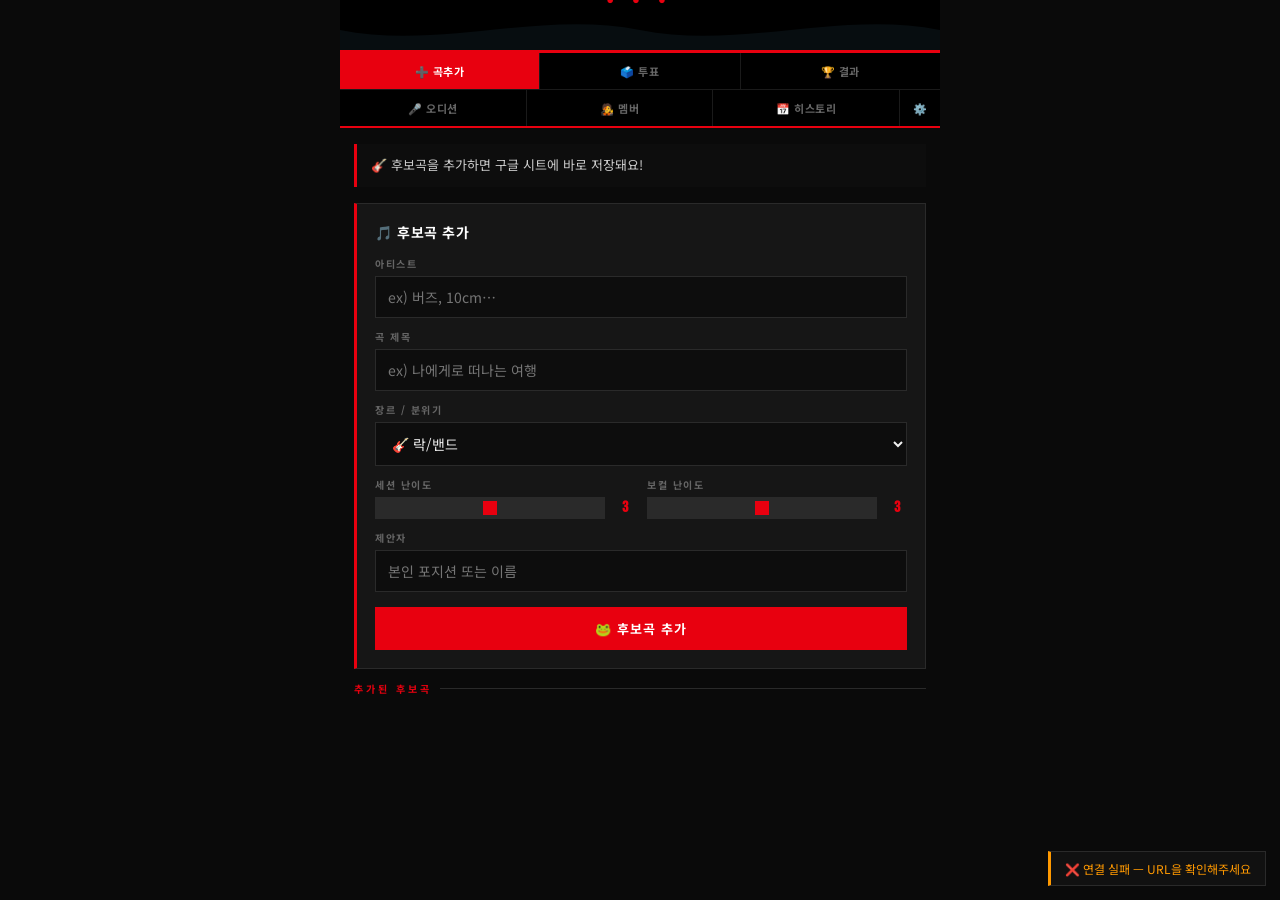
==== commit d2183b0b: "SVG 짤림 현상" ====
--- a/index.html
+++ b/index.html
@@ -24,8 +24,9 @@
 
   /* ── hero ── */
   .hero{position:relative;padding:0;text-align:center;
-    background:#000;overflow:hidden;border-bottom:3px solid var(--red);}
-  .hero svg{display:block;width:100%;max-height:280px;}
+    background:#000;overflow:hidden;border-bottom:3px solid var(--red);
+    line-height:0;font-size:0;}
+  .hero svg{display:block;width:100%;height:auto;}
   .wave-svg{display:none;}
   .band-emoji{display:none;}
   .band-label{display:none;}
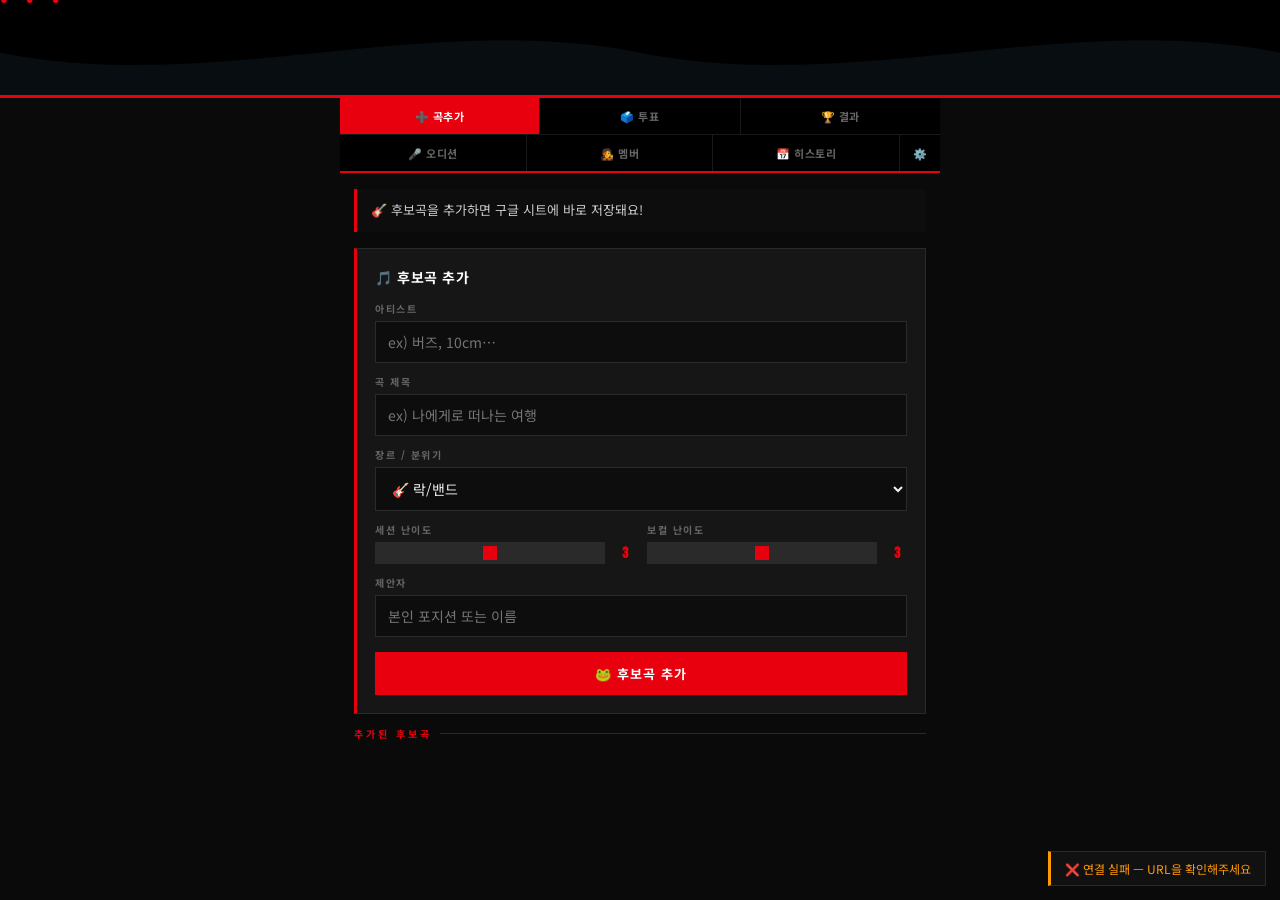
==== commit 558c449e: "Refactor hero section styles for better alignment" ====
--- a/index.html
+++ b/index.html
@@ -23,9 +23,17 @@
     min-height:100vh;padding:0 0 80px;max-width:600px;margin:0 auto;overflow-x:hidden;}
 
   /* ── hero ── */
-  .hero{position:relative;padding:0;text-align:center;
-    background:#000;overflow:hidden;border-bottom:3px solid var(--red);
-    line-height:0;font-size:0;}
+  .hero{
+    position:relative;
+    width:100vw;
+    left:50%;
+    transform:translateX(-50%);
+    background:#000;
+    border-bottom:3px solid var(--red);
+    line-height:0;
+    font-size:0;
+    overflow:hidden;
+  }
   .hero svg{display:block;width:100%;height:auto;}
   .wave-svg{display:none;}
   .band-emoji{display:none;}
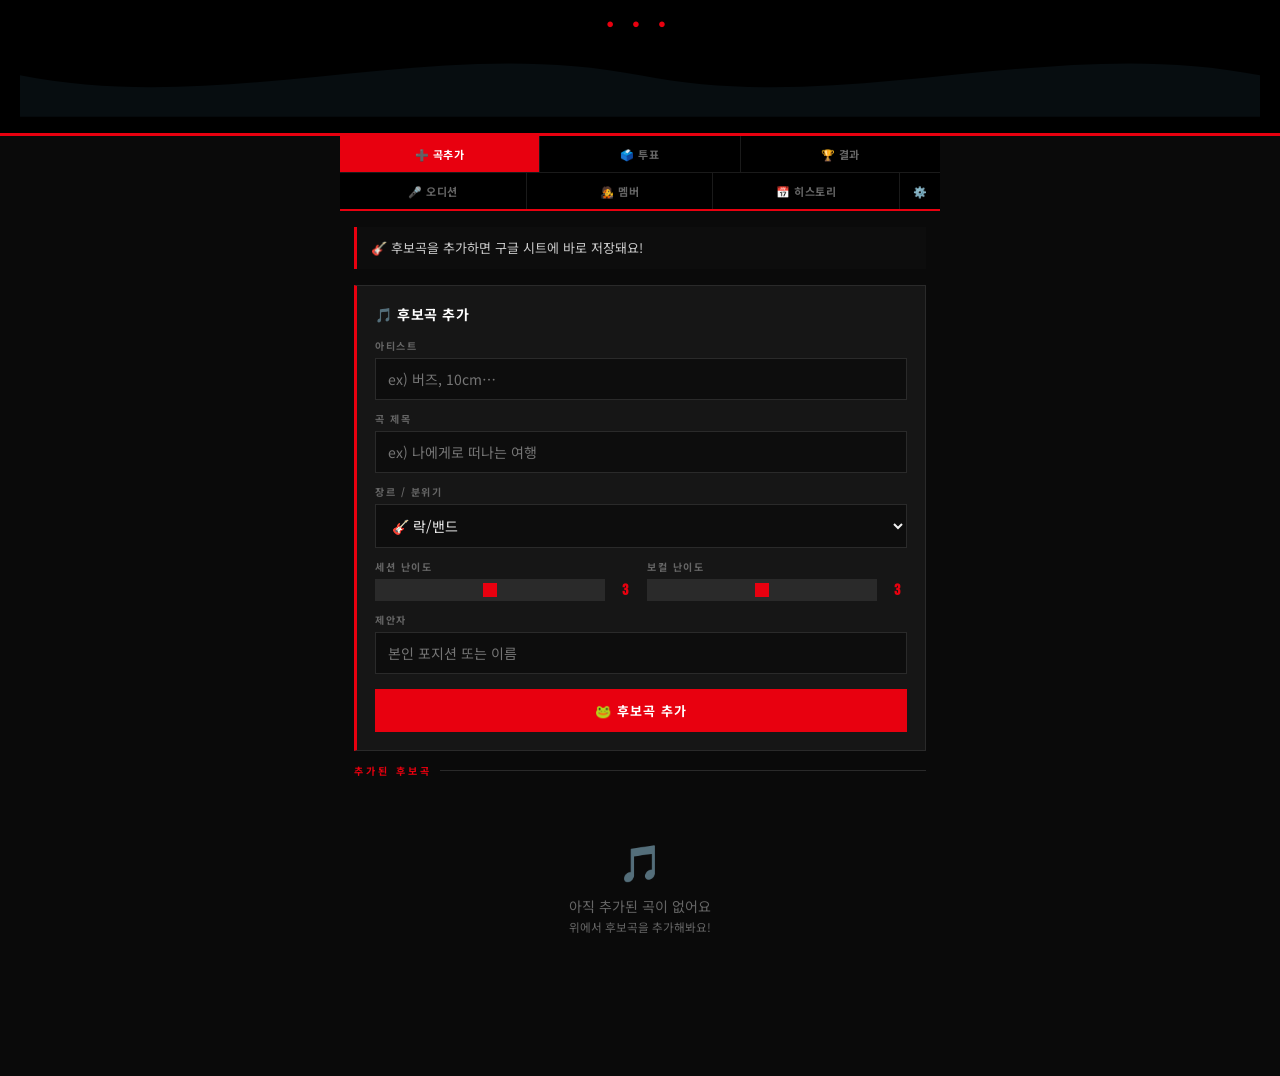
==== commit d8bd1ca0: "Refactoring all structure & fix the bug. [Description] - Fix the bug which cannot store the data in " ====
--- a/index.html
+++ b/index.html
@@ -1,258 +1,10 @@
 <!DOCTYPE html>
 <html lang="ko">
 <head>
-<meta charset="UTF-8">
-<meta name="viewport" content="width=device-width, initial-scale=1.0">
-<title>물개구리 밴드</title>
-<style>
-  @import url('https://fonts.googleapis.com/css2?family=Noto+Sans+KR:wght@300;400;600;700;900&family=Bebas+Neue&family=Black+Han+Sans&display=swap');
-  :root {
-    --bg:#0a0a0a;
-    --surface:#111;
-    --card:#161616;
-    --border:#2a2a2a;
-    --red:#e8000f;
-    --red2:#ff3322;
-    --dim-red:#3a0005;
-    --text:#f0f0f0;
-    --muted:#666;
-    --glow-r:0 0 16px #e8000f88;
-  }
-  *{box-sizing:border-box;margin:0;padding:0;}
-  body{background:var(--bg);color:var(--text);font-family:'Noto Sans KR',sans-serif;
-    min-height:100vh;padding:0 0 80px;max-width:600px;margin:0 auto;overflow-x:hidden;}
-
-  /* ── hero ── */
-  .hero{
-    position:relative;
-    width:100vw;
-    left:50%;
-    transform:translateX(-50%);
-    background:#000;
-    border-bottom:3px solid var(--red);
-    line-height:0;
-    font-size:0;
-    overflow:hidden;
-  }
-  .hero svg{display:block;width:100%;height:auto;}
-  .wave-svg{display:none;}
-  .band-emoji{display:none;}
-  .band-label{display:none;}
-  .band-title{display:none;}
-  .band-sub{display:none;}
-  .bubbles{display:none;}
-
-  /* ── tabs ── */
-  .tabs-wrap{position:sticky;top:0;z-index:50;background:#000;
-    padding:0;border-bottom:2px solid var(--red);}
-  .tab-row{display:flex;gap:0;margin-bottom:0;}
-  .tab-row:last-child{border-top:1px solid #1a1a1a;}
-  .tab{flex:1;padding:10px 4px;border:none;background:transparent;color:var(--muted);
-    font-size:11px;font-weight:700;font-family:'Noto Sans KR',sans-serif;
-    border-right:1px solid #1a1a1a;cursor:pointer;transition:all .15s;white-space:nowrap;
-    border-radius:0;letter-spacing:.5px;}
-  .tab:last-child{border-right:none;}
-  .tab.active{background:var(--red);color:#fff;}
-  .tab:hover:not(.active){background:#1a1a1a;color:#fff;}
-
-  .page-body{padding:16px 14px;}
-  .panel{display:none;}.panel.active{display:block;}
-
-  .sec{font-size:10px;font-weight:700;letter-spacing:3px;color:var(--red);
-    text-transform:uppercase;margin-bottom:12px;display:flex;align-items:center;gap:8px;}
-  .sec::after{content:'';flex:1;height:1px;background:var(--border);}
-
-  .card{background:var(--card);border:1px solid var(--border);border-left:3px solid var(--red);
-    padding:18px;margin-bottom:12px;}
-  .card h3{font-size:14px;font-weight:700;margin-bottom:14px;color:#fff;letter-spacing:.5px;}
-
-  .field{margin-bottom:11px;}
-  .field label{font-size:10px;color:var(--muted);font-weight:700;letter-spacing:1.5px;display:block;margin-bottom:5px;text-transform:uppercase;}
-  .field input,.field select,.field textarea{width:100%;background:#0d0d0d;
-    border:1px solid var(--border);border-radius:0;padding:10px 12px;color:var(--text);
-    font-size:14px;font-family:'Noto Sans KR',sans-serif;outline:none;transition:border-color .15s;resize:none;}
-  .field input:focus,.field select:focus,.field textarea:focus{border-color:var(--red);border-left:2px solid var(--red);}
-  .field select option{background:#111;}
-
-  .diff-row{display:flex;gap:12px;}.diff-row .field{flex:1;}
-  .slider-wrap{display:flex;align-items:center;gap:10px;}
-  input[type=range]{-webkit-appearance:none;flex:1;height:3px;border-radius:0;background:var(--border);outline:none;}
-  input[type=range]::-webkit-slider-thumb{-webkit-appearance:none;width:14px;height:14px;
-    border-radius:0;background:var(--red);cursor:pointer;}
-  .slider-val{font-size:13px;font-weight:900;color:var(--red);min-width:20px;text-align:center;font-family:'Bebas Neue',sans-serif;font-size:16px;}
-
-  .btn{display:inline-flex;align-items:center;justify-content:center;gap:6px;
-    padding:12px 20px;border-radius:0;border:none;font-size:13px;font-weight:700;
-    font-family:'Noto Sans KR',sans-serif;cursor:pointer;transition:all .15s;width:100%;
-    letter-spacing:1px;text-transform:uppercase;}
-  .btn-water{background:var(--red);color:#fff;}
-  .btn-frog{background:var(--red);color:#fff;}
-  .btn-ghost{background:transparent;border:1px solid var(--border);color:var(--muted);width:auto;border-radius:0;}
-  .btn-ghost:hover{border-color:var(--red);color:var(--red);}
-  .btn-sm{padding:7px 14px;font-size:11px;width:auto;}
-  .btn:hover{filter:brightness(1.1);}
-
-  .member-row{display:flex;gap:6px;flex-wrap:wrap;margin-bottom:16px;}
-  .mchip{padding:7px 12px;border-radius:0;border:1px solid var(--border);
-    background:#0d0d0d;font-size:12px;font-weight:700;cursor:pointer;
-    transition:all .15s;color:var(--muted);letter-spacing:.5px;}
-  .mchip.active{background:var(--red);border-color:var(--red);color:#fff;}
-  .mchip:hover:not(.active){border-color:var(--red);color:var(--red);}
-
-  .song-card{background:var(--card);border:1px solid var(--border);border-left:3px solid #333;
-    padding:14px;margin-bottom:8px;transition:border-color .15s;}
-  .song-card:hover{border-left-color:var(--red);}
-  .song-top{display:flex;justify-content:space-between;align-items:flex-start;gap:8px;}
-  .song-title{font-size:15px;font-weight:700;}
-  .song-artist{font-size:12px;color:var(--muted);margin-top:2px;}
-  .song-proposer{font-size:11px;color:var(--red);font-weight:600;margin-top:3px;}
-
-  .badges{display:flex;gap:4px;flex-wrap:wrap;margin-top:10px;}
-  .badge{font-size:10px;font-weight:700;padding:2px 8px;border-radius:0;letter-spacing:.5px;text-transform:uppercase;}
-  .badge-genre{background:#1a1a1a;color:#aaa;border:1px solid #333;}
-  .badge-sess{background:var(--dim-red);color:var(--red);border:1px solid #500008;}
-  .badge-voc{background:#1a1000;color:#ff9900;border:1px solid #3a2500;}
-
-  .diff-bars{margin-top:12px;}
-  .dbar-row{display:flex;align-items:center;gap:8px;margin-bottom:5px;}
-  .dbar-label{font-size:10px;color:var(--muted);min-width:55px;text-transform:uppercase;letter-spacing:.5px;}
-  .dbar-bg{flex:1;height:4px;background:#1a1a1a;border-radius:0;overflow:hidden;}
-  .dbar-fill{height:100%;border-radius:0;transition:width .4s;}
-  .fill-sess{background:var(--red);}.fill-voc{background:#ff9900;}
-  .dbar-num{font-size:12px;font-weight:900;min-width:20px;text-align:right;font-family:'Bebas Neue',sans-serif;font-size:15px;color:var(--red);}
-
-  .vote-row{display:flex;gap:4px;margin-top:12px;}
-  .vbtn{flex:1;padding:10px 4px;border-radius:0;border:1px solid var(--border);
-    background:#0d0d0d;color:var(--muted);font-size:11px;font-weight:700;
-    font-family:'Noto Sans KR',sans-serif;cursor:pointer;text-align:center;transition:all .15s;letter-spacing:.3px;}
-  .vbtn:hover{border-color:var(--red);color:var(--red);}
-  .vbtn.v5{border-color:var(--red);color:#fff;background:var(--red);}
-  .vbtn.v3{border-color:#888;color:#fff;background:#333;}
-  .vbtn.v1{border-color:#444;color:#666;background:#111;}
-  .vote-info{font-size:11px;color:var(--muted);margin-top:7px;}
-
-  .notice{padding:11px 14px;margin-bottom:16px;font-size:13px;line-height:1.6;border-radius:0;}
-  .notice-water{background:#0d0d0d;border-left:3px solid var(--red);color:#ccc;}
-  .notice-frog{background:#0d0d0d;border-left:3px solid var(--red);color:#ccc;}
-  .notice-pink{background:#0d0d0d;border-left:3px solid #ff9900;color:#ccc;}
-  .notice-warn{background:#1a1000;border-left:3px solid #ff9900;color:#ff9900;font-size:12px;}
-
-  .res-card{padding:16px;margin-bottom:8px;border:1px solid var(--border);border-radius:0;}
-  .res-1{background:#0d0000;border-left:4px solid var(--red);box-shadow:var(--glow-r);}
-  .res-2{background:#0d0d0d;border-left:4px solid #888;}
-  .res-3{background:#0a0800;border-left:4px solid #6b4c00;}
-  .res-rank{font-size:10px;font-weight:700;letter-spacing:3px;margin-bottom:5px;text-transform:uppercase;}
-  .res-1 .res-rank{color:var(--red);}
-  .res-2 .res-rank{color:#aaa;}
-  .res-3 .res-rank{color:#b87333;}
-  .res-card:not(.res-1,.res-2,.res-3) .res-rank{color:var(--muted);}
-  .res-title{font-size:17px;font-weight:900;}
-  .res-artist{font-size:12px;color:var(--muted);margin-top:2px;}
-  .res-score{font-size:28px;font-weight:400;font-family:'Bebas Neue',sans-serif;margin-top:8px;letter-spacing:2px;}
-  .res-1 .res-score{color:var(--red);}
-  .res-2 .res-score{color:#ccc;}
-  .res-3 .res-score{color:#b87333;}
-  .res-card:not(.res-1,.res-2,.res-3) .res-score{color:var(--muted);}
-  .res-detail{font-size:11px;color:var(--muted);}
-
-  .aud-card{background:var(--card);border:1px solid var(--border);border-left:3px solid #333;
-    padding:16px;margin-bottom:10px;transition:border-color .15s;}
-  .aud-name{font-size:15px;font-weight:700;}
-  .video-embed{width:100%;aspect-ratio:16/9;border-radius:0;border:none;background:#000;margin:12px 0;}
-  .rating-group{margin-bottom:10px;}
-  .rating-label{font-size:10px;color:var(--muted);font-weight:700;letter-spacing:1.5px;display:block;margin-bottom:5px;text-transform:uppercase;}
-  .stars{display:flex;gap:6px;}
-  .star{font-size:22px;cursor:pointer;filter:grayscale(1) opacity(.3);transition:filter .1s,transform .1s;user-select:none;}
-  .star.on{filter:none;}.star:hover{transform:scale(1.15);}
-  .aud-scores{background:#0d0d0d;border:1px solid var(--border);padding:12px 14px;margin-top:12px;}
-  .asrow{display:flex;align-items:center;gap:8px;margin-bottom:5px;font-size:11px;}
-  .asrow .lbl{min-width:54px;color:var(--muted);}
-  .asrow .bg{flex:1;height:4px;background:#1a1a1a;border-radius:0;overflow:hidden;}
-  .asrow .fill{height:100%;background:var(--red);transition:width .4s;}
-  .asrow .num{min-width:26px;text-align:right;font-weight:900;color:var(--red);font-family:'Bebas Neue',sans-serif;font-size:15px;}
-  .aud-total{display:flex;justify-content:space-between;align-items:center;
-    padding-top:8px;border-top:1px solid var(--border);margin-top:8px;}
-  .aud-total .lbl{font-size:12px;color:var(--muted);}
-  .aud-total .val{font-size:22px;font-weight:400;font-family:'Bebas Neue',sans-serif;color:var(--red);letter-spacing:2px;}
-  .crown{font-size:10px;font-weight:700;padding:2px 8px;border-radius:0;
-    background:var(--red);color:#fff;margin-left:8px;letter-spacing:1px;}
-
-  .band-hero{text-align:center;padding:20px;margin-bottom:18px;
-    background:#000;border:1px solid var(--border);border-top:3px solid var(--red);}
-  .band-hero-name{font-family:'Black Han Sans',sans-serif;font-size:32px;color:var(--red);
-    text-shadow:2px 2px 0 #000;letter-spacing:2px;}
-  .band-hero-sub{font-size:11px;color:var(--muted);margin-top:4px;letter-spacing:2px;text-transform:uppercase;}
-  .members-grid{display:grid;grid-template-columns:1fr 1fr;gap:8px;margin-bottom:20px;}
-  .mem-card{background:var(--card);border:1px solid var(--border);
-    padding:16px;text-align:center;transition:border-color .15s;border-radius:0;}
-  .mem-card:hover{border-color:var(--red);}
-  .mem-photo{width:72px;height:72px;border-radius:0;object-fit:cover;
-    margin:0 auto 10px;display:block;border:2px solid var(--red);}
-  .mem-placeholder{width:72px;height:72px;border-radius:0;background:#0d0d0d;
-    border:2px dashed var(--border);margin:0 auto 10px;display:flex;align-items:center;
-    justify-content:center;font-size:24px;cursor:pointer;transition:border-color .15s;
-    position:relative;overflow:hidden;}
-  .mem-placeholder:hover{border-color:var(--red);}
-  .mem-placeholder input[type=file]{position:absolute;inset:0;opacity:0;cursor:pointer;width:100%;height:100%;}
-  .mem-name{font-size:14px;font-weight:700;}
-  .mem-pos{font-size:10px;font-weight:700;letter-spacing:2px;color:var(--red);
-    text-transform:uppercase;margin:3px 0 6px;font-family:'Bebas Neue',sans-serif;font-size:13px;}
-  .mem-quote{font-size:11px;color:var(--muted);line-height:1.5;
-    border-top:1px solid var(--border);padding-top:8px;margin-top:4px;}
-  .mem-edit-btn{font-size:10px;color:var(--muted);background:transparent;
-    border:1px solid var(--border);border-radius:0;padding:3px 8px;cursor:pointer;
-    margin-top:8px;font-family:'Noto Sans KR',sans-serif;transition:all .15s;letter-spacing:.5px;}
-  .mem-edit-btn:hover{border-color:var(--red);color:var(--red);}
-
-  .hy{font-size:10px;font-weight:700;color:var(--red);margin:20px 0 8px;letter-spacing:3px;text-transform:uppercase;}
-  .hi{display:flex;align-items:center;gap:10px;padding:10px 14px;
-    background:var(--card);border-radius:0;margin-bottom:4px;font-size:13px;border-left:2px solid transparent;}
-  .hi:hover{border-left-color:var(--red);}
-  .hdot{width:6px;height:6px;border-radius:0;background:var(--muted);flex-shrink:0;}
-  .hdot.done{background:var(--red);}
-  .hname{font-weight:600;}
-  .hnote{font-size:11px;color:#888;margin-left:auto;}
-
-  .modal-overlay{display:none;position:fixed;inset:0;background:rgba(0,0,0,.85);
-    z-index:100;align-items:center;justify-content:center;padding:20px;}
-  .modal-overlay.open{display:flex;}
-  .modal{background:var(--card);border:1px solid var(--border);border-top:3px solid var(--red);
-    padding:24px;width:100%;max-width:360px;border-radius:0;}
-  .modal h3{font-size:15px;font-weight:700;margin-bottom:18px;color:var(--red);}
-  .modal-btns{display:flex;gap:8px;margin-top:16px;}
-  .modal-btns .btn{flex:1;}
-
-  .spinner{display:inline-block;width:14px;height:14px;border:2px solid #333;
-    border-top-color:var(--red);border-radius:0;animation:spin .6s linear infinite;vertical-align:middle;margin-right:6px;}
-  @keyframes spin{to{transform:rotate(360deg);}}
-
-  .sync-bar{position:fixed;bottom:14px;right:14px;background:#111;
-    border:1px solid var(--border);border-left:3px solid var(--red);padding:8px 14px;
-    font-size:12px;color:var(--muted);z-index:99;transition:all .3s;border-radius:0;}
-  .sync-bar.ok{color:var(--red);border-left-color:var(--red);}
-  .sync-bar.err{color:#ff9900;border-left-color:#ff9900;}
-
-  .empty{text-align:center;padding:44px 20px;color:var(--muted);font-size:14px;}
-  .empty .icon{font-size:36px;margin-bottom:10px;}
-
-  /* setup panel */
-  .setup-box{background:var(--card);border:1px solid var(--border);border-top:3px solid var(--red);
-    padding:22px;margin-bottom:20px;}
-  .setup-box h2{font-size:17px;font-weight:900;color:var(--red);margin-bottom:6px;letter-spacing:.5px;}
-  .setup-box p{font-size:13px;color:var(--muted);margin-bottom:16px;line-height:1.7;}
-  .step{display:flex;gap:12px;margin-bottom:14px;align-items:flex-start;}
-  .step-num{width:26px;height:26px;border-radius:0;background:var(--red);color:#fff;
-    font-weight:900;font-size:12px;display:flex;align-items:center;justify-content:center;flex-shrink:0;}
-  .step-txt{font-size:13px;line-height:1.6;color:var(--text);}
-  .step-txt a{color:var(--red);text-decoration:none;}
-  .step-txt code{background:#0d0d0d;padding:2px 6px;border-radius:0;
-    font-size:12px;color:#aaa;font-family:monospace;border:1px solid #333;}
-  .url-input-row{display:flex;gap:6px;margin-top:16px;}
-  .url-input-row input{flex:1;background:#0d0d0d;border:1px solid var(--border);
-    border-radius:0;padding:10px 12px;color:var(--text);font-size:13px;
-    font-family:monospace;outline:none;}
-  .url-input-row input:focus{border-color:var(--red);}
-</style>
+  <meta charset="UTF-8">
+  <meta name="viewport" content="width=device-width, initial-scale=1.0">
+  <title>물개구리 밴드</title>
+  <link rel="stylesheet" href="css/index.css">
 </head>
 <body>
 
@@ -283,144 +35,146 @@
 
 <div class="page-body">
 
-
-<!-- ══ ADD ══ -->
-<div class="panel active" id="panel-add">
-  <div class="notice notice-frog">🎸 후보곡을 추가하면 구글 시트에 바로 저장돼요!</div>
-  <div class="card">
-    <h3>🎵 후보곡 추가</h3>
-    <div class="field"><label>아티스트</label><input type="text" id="inp-artist" placeholder="ex) 버즈, 10cm…"></div>
-    <div class="field"><label>곡 제목</label><input type="text" id="inp-title" placeholder="ex) 나에게로 떠나는 여행"></div>
-    <div class="field">
-      <label>장르 / 분위기</label>
-      <select id="inp-genre">
-        <option>🎸 락/밴드</option><option>💙 발라드</option>
-        <option>🔥 댄스/팝</option><option>🌊 인디/얼터너티브</option>
-        <option>🎷 재즈/소울</option><option>기타</option>
-      </select>
-    </div>
-    <div class="diff-row">
-      <div class="field"><label>세션 난이도</label>
-        <div class="slider-wrap">
-          <input type="range" min="1" max="5" value="3" id="sl-session" oninput="document.getElementById('sv-session').textContent=this.value">
-          <span class="slider-val" id="sv-session">3</span>
+  <!-- ══ ADD ══ -->
+  <div class="panel active" id="panel-add">
+    <div class="notice notice-frog">🎸 후보곡을 추가하면 구글 시트에 바로 저장돼요!</div>
+    <div class="card">
+      <h3>🎵 후보곡 추가</h3>
+      <div class="field"><label>아티스트</label><input type="text" id="inp-artist" placeholder="ex) 버즈, 10cm…"></div>
+      <div class="field"><label>곡 제목</label><input type="text" id="inp-title" placeholder="ex) 나에게로 떠나는 여행"></div>
+      <div class="field">
+        <label>장르 / 분위기</label>
+        <select id="inp-genre">
+          <option>🎸 락/밴드</option>
+          <option>💙 발라드</option>
+          <option>🔥 댄스/팝</option>
+          <option>🌊 인디/얼터너티브</option>
+          <option>🎷 재즈/소울</option>
+          <option>기타</option>
+        </select>
+      </div>
+      <div class="diff-row">
+        <div class="field">
+          <label>세션 난이도</label>
+          <div class="slider-wrap">
+            <input type="range" min="1" max="5" value="3" id="sl-session">
+            <span class="slider-val" id="sv-session">3</span>
+          </div>
+        </div>
+        <div class="field">
+          <label>보컬 난이도</label>
+          <div class="slider-wrap">
+            <input type="range" min="1" max="5" value="3" id="sl-vocal">
+            <span class="slider-val" id="sv-vocal">3</span>
+          </div>
         </div>
       </div>
-      <div class="field"><label>보컬 난이도</label>
-        <div class="slider-wrap">
-          <input type="range" min="1" max="5" value="3" id="sl-vocal" oninput="document.getElementById('sv-vocal').textContent=this.value">
-          <span class="slider-val" id="sv-vocal">3</span>
-        </div>
+      <div class="field"><label>제안자</label><input type="text" id="inp-proposer" placeholder="본인 포지션 또는 이름"></div>
+      <button class="btn btn-frog" onclick="addSong()" style="margin-top:4px;">🐸 후보곡 추가</button>
+    </div>
+    <div class="sec">추가된 후보곡</div>
+    <div id="addedList"></div>
+  </div>
+
+  <!-- ══ VOTE ══ -->
+  <div class="panel" id="panel-vote">
+    <div class="notice notice-water">🗳️ 나를 먼저 선택하고 투표해봐요!<br>
+      <small style="opacity:.7">🔥 꼭해야해(5점) · 👍 괜찮아(3점) · 😐 글쎄(1점)</small></div>
+    <div class="sec">나는 누구?</div>
+    <div class="member-row" id="memberChips"></div>
+    <div class="sec">후보곡 투표</div>
+    <div id="voteList"></div>
+  </div>
+
+  <!-- ══ RESULT ══ -->
+  <div class="panel" id="panel-result">
+    <div class="notice notice-water">🎯 목표: <strong>3~4곡</strong> 선정</div>
+    <div class="sec">종합 순위</div>
+    <div id="resultList"></div>
+  </div>
+
+  <!-- ══ AUDITION ══ -->
+  <div class="panel" id="panel-audition">
+    <div class="notice notice-pink">🎤 영상 등록 후 멤버들이 별점 평가해요!</div>
+    <div class="card">
+      <h3>🎬 오디션 영상 등록</h3>
+      <div class="field"><label>부를 곡</label><input type="text" id="aud-song" placeholder="ex) 나에게로 떠나는 여행"></div>
+      <div class="field"><label>후보자 이름</label><input type="text" id="aud-name" placeholder="ex) 민준"></div>
+      <div class="field"><label>유튜브 URL</label><input type="text" id="aud-url" placeholder="https://youtu.be/..."></div>
+      <div class="field"><label>메모 (선택)</label><input type="text" id="aud-memo" placeholder="ex) 연습실 라이브"></div>
+      <button class="btn btn-frog" onclick="addAudition()" style="margin-top:4px;">🎤 오디션 등록</button>
+    </div>
+    <div class="notice notice-water" style="margin-bottom:14px;">
+      <div style="font-size:10px;font-weight:700;letter-spacing:2px;color:var(--muted);margin-bottom:8px;">평가자 선택</div>
+      <div class="member-row" id="audMemberChips" style="margin-bottom:0;"></div>
+    </div>
+    <div class="sec">오디션 후보</div>
+    <div id="auditionList"><div class="empty"><div class="icon">🎤</div>오디션 영상을 등록해보세요!</div></div>
+  </div>
+
+  <!-- ══ MEMBERS ══ -->
+  <div class="panel" id="panel-members">
+    <div class="band-hero">
+      <div class="band-hero-name">물개구리</div>
+      <div class="band-hero-sub">🐸 우리들의 밴드 🌊</div>
+    </div>
+    <div class="sec">멤버 소개</div>
+    <div class="members-grid" id="membersGrid"></div>
+    <div class="card" style="margin-top:4px;">
+      <h3 style="font-size:14px;margin-bottom:12px;">➕ 멤버 추가</h3>
+      <div style="display:flex;gap:8px;flex-wrap:wrap;">
+        <div class="field" style="flex:1;min-width:100px;margin-bottom:0;"><label>이름</label><input type="text" id="new-mem-name" placeholder="이름"></div>
+        <div class="field" style="flex:1;min-width:100px;margin-bottom:0;"><label>포지션</label><input type="text" id="new-mem-pos" placeholder="ex) 기타, 보컬…"></div>
       </div>
+      <button class="btn btn-frog" onclick="addMember()" style="margin-top:12px;">멤버 추가하기</button>
     </div>
-    <div class="field"><label>제안자</label><input type="text" id="inp-proposer" placeholder="본인 포지션 또는 이름"></div>
-    <button class="btn btn-frog" onclick="addSong()" style="margin-top:4px;">🐸 후보곡 추가</button>
   </div>
-  <div class="sec">추가된 후보곡</div>
-  <div id="addedList"></div>
-</div>
 
-<!-- ══ VOTE ══ -->
-<div class="panel" id="panel-vote">
-  <div class="notice notice-water">🗳️ 나를 먼저 선택하고 투표해봐요!<br>
-    <small style="opacity:.7">🔥 꼭해야해(5점) · 👍 괜찮아(3점) · 😐 글쎄(1점)</small></div>
-  <div class="sec">나는 누구?</div>
-  <div class="member-row" id="memberChips"></div>
-  <div class="sec">후보곡 투표</div>
-  <div id="voteList"></div>
-</div>
+  <!-- ══ SETUP ══ -->
+  <div class="panel" id="panel-setup">
+    <div class="setup-box">
+      <h2>⚙️ Google Sheets 연동 설정</h2>
+      <p>앱 데이터를 구글 시트에 저장하려면 아래 순서대로 진행해주세요. <strong>딱 한 번만</strong> 하면 돼요!</p>
+      <div class="step">
+        <div class="step-num">1</div>
+        <div class="step-txt"><strong>Google Sheets</strong>를 새로 만들어요<br>
+          <a href="https://sheets.new" target="_blank">👉 sheets.new 바로가기</a></div>
+      </div>
+      <div class="step">
+        <div class="step-num">2</div>
+        <div class="step-txt">상단 메뉴 → <code>확장 프로그램</code> → <code>Apps Script</code> 클릭</div>
+      </div>
+      <div class="step">
+        <div class="step-num">3</div>
+        <div class="step-txt">받은 <code>apps-script.js</code> 내용을 전체 붙여넣고 <code>저장(Ctrl+S)</code></div>
+      </div>
+      <div class="step">
+        <div class="step-num">4</div>
+        <div class="step-txt"><code>배포</code> → <code>새 배포</code> → 유형: <code>웹 앱</code><br>
+          액세스: <code>모든 사용자</code> 선택 후 배포 클릭</div>
+      </div>
+      <div class="step">
+        <div class="step-num">5</div>
+        <div class="step-txt">생성된 <strong>웹 앱 URL</strong>을 아래에 붙여넣기 후 연결!</div>
+      </div>
+      <div class="url-input-row">
+        <input type="text" id="scriptUrlInput" placeholder="https://script.google.com/macros/s/...">
+        <button class="btn btn-water btn-sm" onclick="saveScriptUrl()" style="white-space:nowrap;">🐸 연결하기</button>
+      </div>
+      <div id="currentUrlStatus" style="margin-top:12px;font-size:12px;color:var(--muted);"></div>
+    </div>
+  </div>
 
-<!-- ══ RESULT ══ -->
-<div class="panel" id="panel-result">
-  <div class="notice notice-water">🎯 목표: <strong>3~4곡</strong> 선정</div>
-  <div class="sec">종합 순위</div>
-  <div id="resultList"></div>
-</div>
-
-<!-- ══ AUDITION ══ -->
-<div class="panel" id="panel-audition">
-  <div class="notice notice-pink">🎤 영상 등록 후 멤버들이 별점 평가해요!</div>
-  <div class="card">
-    <h3>🎬 오디션 영상 등록</h3>
-    <div class="field"><label>부를 곡</label><input type="text" id="aud-song" placeholder="ex) 나에게로 떠나는 여행"></div>
-    <div class="field"><label>후보자 이름</label><input type="text" id="aud-name" placeholder="ex) 민준"></div>
-    <div class="field"><label>유튜브 URL</label><input type="text" id="aud-url" placeholder="https://youtu.be/..."></div>
-    <div class="field"><label>메모 (선택)</label><input type="text" id="aud-memo" placeholder="ex) 연습실 라이브"></div>
-    <button class="btn btn-frog" onclick="addAudition()" style="margin-top:4px;">🎤 오디션 등록</button>
+  <!-- ══ HISTORY ══ -->
+  <div class="panel" id="panel-history">
+    <div class="notice notice-frog">🐸 물개구리의 공연 기록</div>
+    <div id="historyList"></div>
   </div>
-  <div class="notice notice-water" style="margin-bottom:14px;">
-    <div style="font-size:10px;font-weight:700;letter-spacing:2px;color:var(--muted);margin-bottom:8px;">평가자 선택</div>
-    <div class="member-row" id="audMemberChips" style="margin-bottom:0;"></div>
-  </div>
-  <div class="sec">오디션 후보</div>
-  <div id="auditionList"><div class="empty"><div class="icon">🎤</div>오디션 영상을 등록해보세요!</div></div>
-</div>
-
-<!-- ══ MEMBERS ══ -->
-<div class="panel" id="panel-members">
-  <div class="band-hero">
-    <div class="band-hero-name">물개구리</div>
-    <div class="band-hero-sub">🐸 우리들의 밴드 🌊</div>
-  </div>
-  <div class="sec">멤버 소개</div>
-  <div class="members-grid" id="membersGrid"></div>
-  <div class="card" style="margin-top:4px;">
-    <h3 style="font-size:14px;margin-bottom:12px;">➕ 멤버 추가</h3>
-    <div style="display:flex;gap:8px;flex-wrap:wrap;">
-      <div class="field" style="flex:1;min-width:100px;margin-bottom:0;"><label>이름</label><input type="text" id="new-mem-name" placeholder="이름"></div>
-      <div class="field" style="flex:1;min-width:100px;margin-bottom:0;"><label>포지션</label><input type="text" id="new-mem-pos" placeholder="ex) 기타, 보컬…"></div>
-    </div>
-    <button class="btn btn-frog" onclick="addMember()" style="margin-top:12px;">멤버 추가하기</button>
-  </div>
-</div>
-
-<!-- ══ SETUP PANEL ══ -->
-<div class="panel" id="panel-setup">
-  <div class="setup-box">
-    <h2>⚙️ Google Sheets 연동 설정</h2>
-    <p>앱 데이터를 구글 시트에 저장하려면 아래 순서대로 진행해주세요. <strong>딱 한 번만</strong> 하면 돼요!</p>
-    <div class="step">
-      <div class="step-num">1</div>
-      <div class="step-txt"><strong>Google Sheets</strong>를 새로 만들어요<br>
-        <a href="https://sheets.new" target="_blank">👉 sheets.new 바로가기</a></div>
-    </div>
-    <div class="step">
-      <div class="step-num">2</div>
-      <div class="step-txt">상단 메뉴 → <code>확장 프로그램</code> → <code>Apps Script</code> 클릭</div>
-    </div>
-    <div class="step">
-      <div class="step-num">3</div>
-      <div class="step-txt">받은 <code>apps-script.js</code> 내용을 전체 붙여넣고 <code>저장(Ctrl+S)</code></div>
-    </div>
-    <div class="step">
-      <div class="step-num">4</div>
-      <div class="step-txt"><code>배포</code> → <code>새 배포</code> → 유형: <code>웹 앱</code><br>
-        액세스: <code>모든 사용자</code> 선택 후 배포 클릭</div>
-    </div>
-    <div class="step">
-      <div class="step-num">5</div>
-      <div class="step-txt">생성된 <strong>웹 앱 URL</strong>을 아래에 붙여넣기 후 연결!</div>
-    </div>
-    <div class="url-input-row">
-      <input type="text" id="scriptUrlInput" placeholder="https://script.google.com/macros/s/...">
-      <button class="btn btn-water btn-sm" onclick="saveScriptUrl()" style="white-space:nowrap;">🐸 연결하기</button>
-    </div>
-    <div id="currentUrlStatus" style="margin-top:12px;font-size:12px;color:var(--muted);"></div>
-  </div>
-</div>
-
-<!-- ══ HISTORY ══ -->
-<div class="panel" id="panel-history">
-  <div class="notice notice-frog">🐸 물개구리의 공연 기록</div>
-  <div id="historyList"></div>
-</div>
 
 </div><!-- /page-body -->
 
-<!-- sync bar -->
 <div class="sync-bar" id="syncBar" style="display:none;"></div>
 
-<!-- member modal -->
 <div class="modal-overlay" id="memberModal">
   <div class="modal">
     <h3 id="modalTitle">멤버 정보 수정</h3>
@@ -434,556 +188,6 @@
   </div>
 </div>
 
-<script>
-/* ══════════════════════════════════════
-   CONFIG — Apps Script URL 저장
-══════════════════════════════════════ */
-const LS_KEY = 'mgfrog_script_url';
-
-// ✏️ 여기에 URL 직접 입력하면 새로고침해도 항상 유지돼요!
-// 예: const HARDCODED_URL = 'https://script.google.com/macros/s/ABC.../exec';
-const HARDCODED_URL = 'https://script.google.com/macros/s/AKfycbyr75uhTkAWzY3qITWUwXk9a4TWbOjR88cH88TPDMVp1fnS-YOdiEwqyY1dFuc8wXQZ/exec';
-
-let SCRIPT_URL = HARDCODED_URL || (() => {
-  try { return localStorage.getItem(LS_KEY) || ''; } catch(e) { return ''; }
-})();
-
-function saveScriptUrl() {
-  const v = document.getElementById('scriptUrlInput').value.trim();
-  if (!v.startsWith('https://script.google.com')) {
-    alert('올바른 Apps Script URL을 입력해주세요!'); return;
-  }
-  SCRIPT_URL = v;
-  try { localStorage.setItem(LS_KEY, v); } catch(e) {}
-  const status = document.getElementById('currentUrlStatus');
-  status.textContent = `✅ 연결 완료: ${SCRIPT_URL.slice(0,60)}…`;
-  status.style.color = 'var(--frog)';
-  showSync('🐸 연결 완료!', 'ok');
-  switchTab('add');
-  loadAll();
-}
-
-function checkSetup() {
-  if (!SCRIPT_URL) {
-    // URL 미설정이면 ⚙️ 탭으로 자동 이동
-    switchTab('setup');
-  }
-}
-
-/* ══════════════════════════════════════
-   API HELPERS
-══════════════════════════════════════ */
-async function api(params) {
-  if (!SCRIPT_URL) return null;
-  const qs = new URLSearchParams(params).toString();
-  const res = await fetch(`${SCRIPT_URL}?${qs}`);
-  return res.json();
-}
-
-async function apiPost(body) {
-  if (!SCRIPT_URL) return null;
-  const res = await fetch(SCRIPT_URL, {
-    method: 'POST',
-    body: JSON.stringify(body),
-  });
-  return res.json();
-}
-
-/* ── sync bar ── */
-let syncTimer;
-function showSync(msg, type='') {
-  const bar = document.getElementById('syncBar');
-  bar.textContent = msg;
-  bar.className = 'sync-bar' + (type ? ' '+type : '');
-  bar.style.display = 'block';
-  clearTimeout(syncTimer);
-  syncTimer = setTimeout(() => bar.style.display='none', 2500);
-}
-
-/* ══════════════════════════════════════
-   STATE
-══════════════════════════════════════ */
-let songs     = [];
-let votes     = {};   // { songId: { voter: score } }
-let auditions = [];
-let audVotes  = {};   // { audId: { voter: {pitch,feel,stage} } }
-let members   = [
-  {idx:0,name:'멤버1',position:'보컬',   quote:'한마디를 입력해주세요!',photo:null},
-  {idx:1,name:'멤버2',position:'기타',   quote:'한마디를 입력해주세요!',photo:null},
-  {idx:2,name:'멤버3',position:'기타2',  quote:'한마디를 입력해주세요!',photo:null},
-  {idx:3,name:'멤버4',position:'베이스', quote:'한마디를 입력해주세요!',photo:null},
-  {idx:4,name:'멤버5',position:'드럼',   quote:'한마디를 입력해주세요!',photo:null},
-  {idx:5,name:'멤버6',position:'키보드', quote:'한마디를 입력해주세요!',photo:null},
-  {idx:6,name:'멤버7',position:'보컬2',  quote:'한마디를 입력해주세요!',photo:null},
-  {idx:7,name:'멤버8',position:'베이스2',quote:'한마디를 입력해주세요!',photo:null},
-];
-
-let currentVoter = null;
-let audVoter     = null;
-let editingIdx   = null;
-
-const HISTORY = [
-  { year:'2024 겨울', songs:[
-    {name:'예뻤어',artist:'데이식스',done:true},
-    {name:'고백',artist:'델리스파이스',done:true},
-  ]},
-  { year:'2025 여름', songs:[
-    {name:'antifreeze',artist:'검정치마',done:false,note:'중도 하차'},
-    {name:'너에게 닿기를',artist:'10cm',done:false,note:'중도 하차'},
-    {name:'고민중독(이홍기)',artist:'QWER',done:false,note:'중도 하차'},
-    {name:'뭐라할까',artist:'브리즈',done:true},
-    {name:'나는 나비',artist:'YB',done:true},
-    {name:'나에게로 떠나는 여행',artist:'버즈',done:true},
-  ]},
-  { year:'2025 겨울', songs:[
-    {name:'어쩌다 가끔씩',artist:'AMP',done:true},
-    {name:'그대 입술이',artist:'버스커버스커',done:true},
-  ]},
-];
-
-/* ══════════════════════════════════════
-   LOAD ALL DATA
-══════════════════════════════════════ */
-async function loadAll() {
-  if (!SCRIPT_URL) {
-    // URL 없어도 로컬 상태로 바로 렌더링
-    refreshAll();
-    return;
-  }
-  showSync('⏳ 데이터 불러오는 중…');
-  try {
-    const [sRes, vRes, aRes, avRes, mRes] = await Promise.all([
-      api({action:'getSongs'}),
-      api({action:'getVotes'}),
-      api({action:'getAuditions'}),
-      api({action:'getAudVotes'}),
-      api({action:'getMembers'}),
-    ]);
-
-    if (sRes?.songs)  songs     = sRes.songs;
-    if (aRes?.auditions) auditions = aRes.auditions;
-
-    // votes: { songId: { voter: score } }
-    votes = {};
-    (vRes?.votes||[]).forEach(v => {
-      if (!votes[v.songId]) votes[v.songId]={};
-      votes[v.songId][v.voter] = +v.score;
-    });
-
-    // audVotes
-    audVotes = {};
-    (avRes?.audVotes||[]).forEach(v => {
-      if (!audVotes[v.audId]) audVotes[v.audId]={};
-      audVotes[v.audId][v.voter]={pitch:+v.pitch,feel:+v.feel,stage:+v.stage};
-    });
-
-    // members: 시트 데이터 있으면 병합, 없으면 기본값(8명) 그대로 유지
-    if (mRes?.members?.length) {
-      mRes.members.forEach(m => {
-        const i = members.findIndex(x => String(x.idx) === String(m.idx));
-        if (i >= 0) members[i] = { ...members[i], ...m, photo: m.photo || null };
-        else members.push({ ...m, photo: m.photo || null });
-      });
-    }
-
-    showSync('✅ 동기화 완료', 'ok');
-    refreshAll();
-  } catch(e) {
-    showSync('❌ 연결 실패 — URL을 확인해주세요', 'err');
-  }
-}
-
-function refreshAll() {
-  renderAddedList();
-  renderVoteList();
-  renderResult();
-  renderAuditions();
-  renderMembers();
-  renderMemberChips();
-  renderAudMemberChips();
-}
-
-/* ══════════════════════════════════════
-   TABS
-══════════════════════════════════════ */
-const TAB_IDS = ['add','vote','result','audition','members','history','setup'];
-function switchTab(id) {
-  document.querySelectorAll('.tab').forEach((t,i)=>t.classList.toggle('active',TAB_IDS[i]===id));
-  document.querySelectorAll('.panel').forEach(p=>p.classList.remove('active'));
-  document.getElementById('panel-'+id).classList.add('active');
-  if (id==='members')  { renderMembers(); renderMemberChips(); }
-  if (id==='vote')     { renderMemberChips(); renderVoteList(); }
-  if (id==='result')   renderResult();
-  if (id==='audition') { renderAudMemberChips(); renderAuditions(); }
-  if (id==='setup') {
-    const status = document.getElementById('currentUrlStatus');
-    status.textContent = SCRIPT_URL ? `✅ 현재 연결된 URL: ${SCRIPT_URL.slice(0,60)}…` : '❌ 아직 연결된 URL이 없어요.';
-  }
-}
-
-/* ══════════════════════════════════════
-   BUBBLES
-══════════════════════════════════════ */
-function initBubbles(){}
-
-/* ══════════════════════════════════════
-   SONGS
-══════════════════════════════════════ */
-async function addSong() {
-  const artist   = document.getElementById('inp-artist').value.trim();
-  const title    = document.getElementById('inp-title').value.trim();
-  const proposer = document.getElementById('inp-proposer').value.trim();
-  if (!artist||!title){alert('아티스트와 곡 제목을 입력해주세요!');return;}
-
-  const newSong = {
-    id: Date.now().toString(), artist, title,
-    genre:    document.getElementById('inp-genre').value,
-    session:  +document.getElementById('sl-session').value,
-    vocal:    +document.getElementById('sl-vocal').value,
-    proposer: proposer||'익명',
-  };
-  songs.push(newSong);
-  ['inp-artist','inp-title','inp-proposer'].forEach(id=>document.getElementById(id).value='');
-  renderAddedList(); renderVoteList(); renderResult();
-
-  if (SCRIPT_URL) {
-    showSync('💾 저장 중…');
-    const res = await apiPost({action:'addSong', ...newSong});
-    if (res?.ok) showSync('✅ 곡 추가 완료!','ok');
-    else showSync('❌ 저장 실패','err');
-  }
-}
-
-async function removeSong(id) {
-  if (!confirm('이 곡을 삭제할까요?')) return;
-  showSync('🗑️ 삭제 중…');
-  await apiPost({action:'removeSong', id});
-  songs = songs.filter(s=>s.id.toString()!==id.toString());
-  delete votes[id];
-  renderAddedList(); renderVoteList(); renderResult();
-  showSync('✅ 삭제 완료','ok');
-}
-
-function renderAddedList() {
-  const el=document.getElementById('addedList');
-  if(!songs.length){el.innerHTML=`<div class="empty"><div class="icon">🎵</div>아직 추가된 곡이 없어요<br><small>위에서 후보곡을 추가해봐요!</small></div>`;return;}
-  el.innerHTML=songs.map(s=>`
-    <div class="song-card">
-      <div class="song-top">
-        <div>
-          <div class="song-title">${s.title}</div>
-          <div class="song-artist">${s.artist}</div>
-          <div class="song-proposer">제안: ${s.proposer}</div>
-        </div>
-        <button class="btn btn-ghost btn-sm" onclick="removeSong('${s.id}')" style="color:#ff4444;border-color:#ff444433;">✕</button>
-      </div>
-      <div class="badges">
-        <span class="badge badge-genre">${s.genre}</span>
-        <span class="badge badge-sess">세션 ${s.session}/5</span>
-        <span class="badge badge-voc">보컬 ${s.vocal}/5</span>
-      </div>
-    </div>`).join('');
-}
-
-/* ══════════════════════════════════════
-   VOTES
-══════════════════════════════════════ */
-function renderMemberChips(){
-  document.getElementById('memberChips').innerHTML=
-    members.map(m=>`<div class="mchip ${currentVoter===m.name?'active':''}" onclick="selectVoter('${m.name}')">${m.position}</div>`).join('');
-}
-function selectVoter(name){currentVoter=currentVoter===name?null:name;renderMemberChips();renderVoteList();}
-
-function renderVoteList(){
-  const el=document.getElementById('voteList');
-  if(!songs.length){el.innerHTML=`<div class="empty"><div class="icon">🗳️</div>먼저 곡추가 탭에서 후보곡을 등록해봐요!</div>`;return;}
-  el.innerHTML=songs.map(s=>{
-    const sv=votes[s.id]||{};
-    const totalV=Object.keys(sv).length;
-    const myV=currentVoter&&sv[currentVoter];
-    const avgH=totalV?(Object.values(sv).reduce((a,v)=>a+v,0)/totalV).toFixed(1):'-';
-    return `
-    <div class="song-card">
-      <div class="song-top">
-        <div>
-          <div class="song-title">${s.title}</div>
-          <div class="song-artist">${s.artist}</div>
-          <div class="song-proposer">제안: ${s.proposer}</div>
-        </div>
-      </div>
-      <div class="badges">
-        <span class="badge badge-genre">${s.genre}</span>
-        <span class="badge badge-sess">세션 ${s.session}/5</span>
-        <span class="badge badge-voc">보컬 ${s.vocal}/5</span>
-      </div>
-      <div class="diff-bars">
-        <div class="dbar-row"><span class="dbar-label">세션</span><div class="dbar-bg"><div class="dbar-fill fill-sess" style="width:${s.session/5*100}%"></div></div><span class="dbar-num">${s.session}</span></div>
-        <div class="dbar-row"><span class="dbar-label">보컬</span><div class="dbar-bg"><div class="dbar-fill fill-voc" style="width:${s.vocal/5*100}%"></div></div><span class="dbar-num">${s.vocal}</span></div>
-      </div>
-      <div class="vote-row">
-        <button class="vbtn ${myV===5?'v5':''}" onclick="castVote('${s.id}',5)">🔥 꼭해야해</button>
-        <button class="vbtn ${myV===3?'v3':''}" onclick="castVote('${s.id}',3)">👍 괜찮아</button>
-        <button class="vbtn ${myV===1?'v1':''}" onclick="castVote('${s.id}',1)">😐 글쎄</button>
-      </div>
-      <div class="vote-info">🗳️ ${totalV}명 참여 · 평균 선호도 ${avgH}점</div>
-    </div>`;
-  }).join('');
-}
-
-async function castVote(songId, score) {
-  if (!currentVoter){alert('먼저 내 포지션을 선택해주세요! 🐸');return;}
-  const sv = votes[songId]||{};
-  const isCancel = sv[currentVoter]===score;
-  if (!votes[songId]) votes[songId]={};
-  if (isCancel) delete votes[songId][currentVoter];
-  else votes[songId][currentVoter]=score;
-  renderVoteList(); renderResult();
-
-  if (SCRIPT_URL) {
-    showSync('💾 투표 저장 중…');
-    await apiPost({action:'castVote', songId, voter:currentVoter, score: isCancel?null:score});
-    showSync('✅ 투표 완료!','ok');
-  }
-}
-
-/* ══════════════════════════════════════
-   RESULT
-══════════════════════════════════════ */
-function calcScore(s){
-  const sv=votes[s.id]||{};
-  const vs=Object.values(sv);
-  if(!vs.length)return 0;
-  const avg=vs.reduce((a,v)=>a+v,0)/vs.length;
-  const d=+s.session + +s.vocal;
-  const bal=(d>=5&&d<=8)?1.2:1;
-  return +(avg*bal*(vs.length/members.length)).toFixed(2);
-}
-function renderResult(){
-  const sorted=[...songs].sort((a,b)=>calcScore(b)-calcScore(a));
-  const el=document.getElementById('resultList');
-  if(!sorted.length){el.innerHTML=`<div class="empty"><div class="icon">🏆</div>아직 투표 데이터가 없어요</div>`;return;}
-  el.innerHTML=sorted.map((s,i)=>{
-    const cls=['res-1','res-2','res-3'][i]||'';
-    const medal=['🥇 1위','🥈 2위','🥉 3위'][i]||`${i+1}위`;
-    const pick=i<4?' ✅ 선정 후보':'';
-    return `<div class="res-card ${cls}">
-      <div class="res-rank">${medal}${pick}</div>
-      <div class="res-title">${s.title}</div>
-      <div class="res-artist">${s.artist}</div>
-      <div class="res-score">${calcScore(s).toFixed(1)}점</div>
-      <div class="res-detail">세션 ${s.session}/5 · 보컬 ${s.vocal}/5 · ${Object.keys(votes[s.id]||{}).length}명 참여</div>
-    </div>`;
-  }).join('');
-}
-
-/* ══════════════════════════════════════
-   AUDITION
-══════════════════════════════════════ */
-async function addAudition(){
-  const song=document.getElementById('aud-song').value.trim();
-  const name=document.getElementById('aud-name').value.trim();
-  const url=document.getElementById('aud-url').value.trim();
-  const memo=document.getElementById('aud-memo').value.trim();
-  if(!song||!name){alert('곡 제목과 후보자 이름을 입력해주세요!');return;}
-  showSync('💾 저장 중…');
-  const res=await apiPost({action:'addAudition',song,name,url,memo});
-  if(res?.ok){
-    auditions.push({id:res.id,song,name,url,memo});
-    ['aud-song','aud-name','aud-url','aud-memo'].forEach(id=>document.getElementById(id).value='');
-    renderAuditions();
-    showSync('✅ 오디션 등록 완료!','ok');
-  } else showSync('❌ 저장 실패','err');
-}
-
-function ytEmbed(url){
-  if(!url)return null;
-  const m=url.match(/(?:youtu\.be\/|youtube\.com\/(?:watch\?v=|embed\/|shorts\/))([A-Za-z0-9_-]{11})/);
-  return m?`https://www.youtube.com/embed/${m[1]}`:null;
-}
-
-function renderAudMemberChips(){
-  document.getElementById('audMemberChips').innerHTML=
-    members.map(m=>`<div class="mchip ${audVoter===m.name?'active':''}" onclick="selectAudVoter('${m.name}')">${m.position}</div>`).join('');
-}
-function selectAudVoter(name){audVoter=audVoter===name?null:name;renderAudMemberChips();renderAuditions();}
-
-async function setStars(audId,cat,val){
-  if(!audVoter){alert('먼저 내 포지션을 선택해주세요! 🐸');return;}
-  if(!audVotes[audId])audVotes[audId]={};
-  if(!audVotes[audId][audVoter])audVotes[audId][audVoter]={pitch:0,feel:0,stage:0};
-  audVotes[audId][audVoter][cat]=val;
-  const r=audVotes[audId][audVoter];
-  showSync('💾 평가 저장 중…');
-  await apiPost({action:'castAudVote',audId,voter:audVoter,pitch:r.pitch,feel:r.feel,stage:r.stage});
-  renderAuditions();
-  showSync('✅ 평가 저장!','ok');
-}
-
-function audTotal(audId){
-  const rs=Object.values(audVotes[audId]||{});
-  if(!rs.length)return{pitch:0,feel:0,stage:0,total:0,count:0};
-  const avg=k=>rs.reduce((s,r)=>s+(r[k]||0),0)/rs.length;
-  const p=avg('pitch'),f=avg('feel'),st=avg('stage');
-  return{pitch:p,feel:f,stage:st,total:+(p+f+st).toFixed(1),count:rs.length};
-}
-
-async function removeAud(id){
-  if(!confirm('삭제할까요?'))return;
-  showSync('🗑️ 삭제 중…');
-  await apiPost({action:'removeAudition',id});
-  auditions=auditions.filter(a=>a.id.toString()!==id.toString());
-  delete audVotes[id];
-  renderAuditions();
-  showSync('✅ 삭제 완료','ok');
-}
-
-function renderAuditions(){
-  const el=document.getElementById('auditionList');
-  if(!auditions.length){el.innerHTML=`<div class="empty"><div class="icon">🎤</div>오디션 영상을 등록해보세요!</div>`;return;}
-  const bySong={};
-  auditions.forEach(a=>{(bySong[a.song]=bySong[a.song]||[]).push(a);});
-  el.innerHTML=Object.entries(bySong).map(([song,cands])=>{
-    const ranked=[...cands].sort((a,b)=>audTotal(b.id).total-audTotal(a.id).total);
-    const topId=ranked[0]?.id;
-    return `<div style="margin-bottom:24px;">
-      <div class="sec" style="color:var(--pink);">🎵 ${song}</div>
-      ${cands.map(a=>{
-        const sc=audTotal(a.id);
-        const my=audVoter&&(audVotes[a.id]||{})[audVoter];
-        const emb=ytEmbed(a.url);
-        const isTop=a.id.toString()===topId?.toString()&&sc.count>0;
-        const sr=(cat,icon,label)=>`<div class="rating-group">
-          <span class="rating-label">${icon} ${label}</span>
-          <div class="stars">${[1,2,3,4,5].map(n=>`<span class="star ${(my?.[cat]||0)>=n?'on':''}" onclick="setStars('${a.id}','${cat}',${n})">⭐</span>`).join('')}</div>
-        </div>`;
-        return `<div class="aud-card" style="${isTop?'border-color:var(--frog);box-shadow:var(--glow-g);':''}">
-          <div style="display:flex;justify-content:space-between;gap:8px;margin-bottom:10px;">
-            <div>
-              <div class="aud-name">🎤 ${a.name}${isTop?`<span class="crown">👑 최고점</span>`:''}</div>
-              ${a.memo?`<div style="font-size:12px;color:var(--muted);margin-top:3px;">📝 ${a.memo}</div>`:''}
-              ${a.url&&!emb?`<a style="font-size:12px;color:var(--water);display:block;margin-top:4px;" href="${a.url}" target="_blank">🔗 영상 보기</a>`:''}
-            </div>
-            <button class="btn btn-ghost btn-sm" onclick="removeAud('${a.id}')" style="color:#ff4444;border-color:#ff444433;">✕</button>
-          </div>
-          ${emb?`<iframe class="video-embed" src="${emb}" allowfullscreen loading="lazy"></iframe>`:''}
-          <div style="font-size:11px;color:var(--muted);margin-bottom:10px;">
-            ${audVoter?`<span style="color:var(--frog)">🐸 ${audVoter}</span> 로 평가 중`:'⚠️ 위에서 포지션을 선택해주세요'}
-          </div>
-          ${sr('pitch','🎵','음정 / 음색')}
-          ${sr('feel','💜','감성 / 표현력')}
-          ${sr('stage','🔥','무대매너 / 에너지')}
-          <div class="aud-scores">
-            ${[['pitch','🎵 음정'],['feel','💜 감성'],['stage','🔥 무대']].map(([k,l])=>`
-              <div class="asrow"><span class="lbl">${l}</span><div class="bg"><div class="fill" style="width:${sc[k]/5*100}%"></div></div><span class="num">${sc[k].toFixed(1)}</span></div>`).join('')}
-            <div class="aud-total"><span class="lbl">총점 (${sc.count}명)</span><span class="val">${sc.total} / 15</span></div>
-          </div>
-        </div>`;
-      }).join('')}
-    </div>`;
-  }).join('');
-}
-
-/* ══════════════════════════════════════
-   MEMBERS
-══════════════════════════════════════ */
-async function addMember(){
-  const name=document.getElementById('new-mem-name').value.trim();
-  const pos=document.getElementById('new-mem-pos').value.trim();
-  if(!name||!pos){alert('이름과 포지션을 입력해주세요!');return;}
-  const idx=Date.now();
-  const m={idx,name,position:pos,quote:'한마디를 입력해주세요!',photo:null};
-  members.push(m);
-  showSync('💾 저장 중…');
-  await apiPost({action:'saveMember',...m});
-  document.getElementById('new-mem-name').value='';
-  document.getElementById('new-mem-pos').value='';
-  renderMembers(); renderMemberChips(); renderAudMemberChips();
-  showSync('✅ 멤버 추가!','ok');
-}
-
-async function removeMember(idx){
-  if(!confirm(`${members[idx].name}(${members[idx].position}) 삭제할까요?`))return;
-  members.splice(idx,1);
-  renderMembers(); renderMemberChips(); renderAudMemberChips();
-}
-
-function uploadPhoto(idx,input){
-  const file=input.files[0];if(!file)return;
-  const r=new FileReader();
-  r.onload=async e=>{
-    members[idx].photo=e.target.result;
-    renderMembers();
-    showSync('💾 사진 저장 중…');
-    await apiPost({action:'saveMember',...members[idx]});
-    showSync('✅ 사진 저장!','ok');
-  };
-  r.readAsDataURL(file);
-}
-
-function openModal(idx){
-  editingIdx=idx;
-  const m=members[idx];
-  document.getElementById('modal-name').value=m.name;
-  document.getElementById('modal-pos').value=m.position;
-  document.getElementById('modal-quote').value=m.quote;
-  document.getElementById('modalTitle').textContent=`${m.position} 수정`;
-  document.getElementById('memberModal').classList.add('open');
-}
-function closeModal(){document.getElementById('memberModal').classList.remove('open');editingIdx=null;}
-async function saveModal(){
-  if(editingIdx===null)return;
-  members[editingIdx]={...members[editingIdx],
-    name:document.getElementById('modal-name').value.trim()||members[editingIdx].name,
-    position:document.getElementById('modal-pos').value.trim()||members[editingIdx].position,
-    quote:document.getElementById('modal-quote').value.trim()||members[editingIdx].quote,
-  };
-  closeModal(); renderMembers(); renderMemberChips(); renderAudMemberChips();
-  showSync('💾 저장 중…');
-  await apiPost({action:'saveMember',...members[editingIdx]});
-  showSync('✅ 저장 완료!','ok');
-}
-
-function renderMembers(){
-  document.getElementById('membersGrid').innerHTML=members.map((m,i)=>`
-    <div class="mem-card">
-      ${m.photo
-        ?`<img class="mem-photo" src="${m.photo}" alt="${m.name}">`
-        :`<div class="mem-placeholder">📷<input type="file" accept="image/*" onchange="uploadPhoto(${i},this)"></div>`}
-      <div class="mem-name">${m.name}</div>
-      <div class="mem-pos">${m.position}</div>
-      <div class="mem-quote">"${m.quote}"</div>
-      <button class="mem-edit-btn" onclick="openModal(${i})">✏️ 수정</button>
-      <button class="mem-edit-btn" onclick="removeMember(${i})" style="color:#ff4444;border-color:#ff444433;margin-left:4px;">🗑️</button>
-    </div>`).join('');
-}
-
-/* ══════════════════════════════════════
-   HISTORY
-══════════════════════════════════════ */
-function renderHistory(){
-  document.getElementById('historyList').innerHTML=HISTORY.map(y=>`
-    <div class="hy">${y.year}</div>
-    ${y.songs.map(s=>`
-      <div class="hi">
-        <div class="hdot ${s.done?'done':''}"></div>
-        <div><div class="hname">${s.name}</div><div style="font-size:11px;color:var(--muted)">${s.artist}</div></div>
-        ${s.note?`<div class="hnote">${s.note}</div>`:''}
-      </div>`).join('')}`).join('');
-}
-
-/* ══════════════════════════════════════
-   INIT
-══════════════════════════════════════ */
-function init(){
-  initBubbles();
-  renderHistory();
-  checkSetup();
-  loadAll();
-  document.getElementById('memberModal').addEventListener('click',function(e){
-    if(e.target===this)closeModal();
-  });
-}
-init();
-</script>
+<script src="js/app.js"></script>
 </body>
 </html>
--- a/css/index.css
+++ b/css/index.css
@@ -0,0 +1,355 @@
+@import url('https://fonts.googleapis.com/css2?family=Noto+Sans+KR:wght@300;400;600;700;900&family=Bebas+Neue&family=Black+Han+Sans&display=swap');
+
+:root {
+  --bg: #0a0a0a;
+  --surface: #111;
+  --card: #161616;
+  --border: #2a2a2a;
+  --red: #e8000f;
+  --red2: #ff3322;
+  --dim-red: #3a0005;
+  --text: #f0f0f0;
+  --muted: #666;
+  --glow-r: 0 0 16px #e8000f88;
+}
+
+*, *::before, *::after { box-sizing: border-box; margin: 0; padding: 0; }
+
+body {
+  background: var(--bg);
+  color: var(--text);
+  font-family: 'Noto Sans KR', sans-serif;
+  min-height: 100vh;
+  padding: 0 0 80px;
+  max-width: 600px;
+  margin: 0 auto;
+  overflow-x: hidden;
+}
+
+/* ── hero ── */
+.hero {
+  position: relative;
+  width: 100vw;
+  left: 50%;
+  transform: translateX(-50%);
+  background: #000;
+  border-bottom: 3px solid var(--red);
+  line-height: 0;
+  font-size: 0;
+  overflow: hidden;
+  padding: 24px 20px 16px;
+  text-align: center;
+}
+.hero svg   { display: block; width: 100%; height: auto; }
+.wave-svg   { display: none; }
+.band-emoji { display: none; }
+.band-label { display: none; }
+.band-title { display: none; }
+.band-sub   { display: none; }
+.bubbles    { display: none; }
+
+/* ── tabs ── */
+.tabs-wrap {
+  position: sticky;
+  top: 0;
+  z-index: 50;
+  background: #000;
+  padding: 0;
+  border-bottom: 2px solid var(--red);
+}
+.tab-row              { display: flex; gap: 0; margin-bottom: 0; }
+.tab-row:last-child   { border-top: 1px solid #1a1a1a; }
+.tab {
+  flex: 1;
+  padding: 10px 4px;
+  border: none;
+  background: transparent;
+  color: var(--muted);
+  font-size: 11px;
+  font-weight: 700;
+  font-family: 'Noto Sans KR', sans-serif;
+  border-right: 1px solid #1a1a1a;
+  cursor: pointer;
+  transition: all .15s;
+  white-space: nowrap;
+  border-radius: 0;
+  letter-spacing: .5px;
+}
+.tab:last-child         { border-right: none; }
+.tab.active             { background: var(--red); color: #fff; }
+.tab:hover:not(.active) { background: #1a1a1a; color: #fff; }
+
+.page-body      { padding: 16px 14px; }
+.panel          { display: none; }
+.panel.active   { display: block; }
+
+.sec {
+  font-size: 10px;
+  font-weight: 700;
+  letter-spacing: 3px;
+  color: var(--red);
+  text-transform: uppercase;
+  margin-bottom: 12px;
+  display: flex;
+  align-items: center;
+  gap: 8px;
+}
+.sec::after { content: ''; flex: 1; height: 1px; background: var(--border); }
+
+.card {
+  background: var(--card);
+  border: 1px solid var(--border);
+  border-left: 3px solid var(--red);
+  padding: 18px;
+  margin-bottom: 12px;
+}
+.card h3 { font-size: 14px; font-weight: 700; margin-bottom: 14px; color: #fff; letter-spacing: .5px; }
+
+.field { margin-bottom: 11px; }
+.field label { font-size: 10px; color: var(--muted); font-weight: 700; letter-spacing: 1.5px; display: block; margin-bottom: 5px; text-transform: uppercase; }
+.field input,
+.field select,
+.field textarea {
+  width: 100%;
+  background: #0d0d0d;
+  border: 1px solid var(--border);
+  border-radius: 0;
+  padding: 10px 12px;
+  color: var(--text);
+  font-size: 14px;
+  font-family: 'Noto Sans KR', sans-serif;
+  outline: none;
+  transition: border-color .15s;
+  resize: none;
+}
+.field input:focus,
+.field select:focus,
+.field textarea:focus { border-color: var(--red); border-left: 2px solid var(--red); }
+.field select option  { background: #111; }
+
+.diff-row          { display: flex; gap: 12px; }
+.diff-row .field   { flex: 1; }
+.slider-wrap       { display: flex; align-items: center; gap: 10px; }
+input[type=range]  { -webkit-appearance: none; flex: 1; height: 3px; border-radius: 0; background: var(--border); outline: none; }
+input[type=range]::-webkit-slider-thumb {
+  -webkit-appearance: none;
+  width: 14px;
+  height: 14px;
+  border-radius: 0;
+  background: var(--red);
+  cursor: pointer;
+}
+.slider-val { font-size: 16px; font-weight: 900; color: var(--red); min-width: 20px; text-align: center; font-family: 'Bebas Neue', sans-serif; }
+
+.btn {
+  display: inline-flex;
+  align-items: center;
+  justify-content: center;
+  gap: 6px;
+  padding: 12px 20px;
+  border-radius: 0;
+  border: none;
+  font-size: 13px;
+  font-weight: 700;
+  font-family: 'Noto Sans KR', sans-serif;
+  cursor: pointer;
+  transition: all .15s;
+  width: 100%;
+  letter-spacing: 1px;
+  text-transform: uppercase;
+}
+.btn-water { background: var(--red); color: #fff; }
+.btn-frog  { background: var(--red); color: #fff; }
+.btn-ghost { background: transparent; border: 1px solid var(--border); color: var(--muted); width: auto; border-radius: 0; }
+.btn-ghost:hover { border-color: var(--red); color: var(--red); }
+.btn-sm    { padding: 7px 14px; font-size: 11px; width: auto; }
+.btn:hover { filter: brightness(1.1); }
+
+.member-row { display: flex; gap: 6px; flex-wrap: wrap; margin-bottom: 16px; }
+.mchip {
+  padding: 7px 12px;
+  border-radius: 0;
+  border: 1px solid var(--border);
+  background: #0d0d0d;
+  font-size: 12px;
+  font-weight: 700;
+  cursor: pointer;
+  transition: all .15s;
+  color: var(--muted);
+  letter-spacing: .5px;
+}
+.mchip.active          { background: var(--red); border-color: var(--red); color: #fff; }
+.mchip:hover:not(.active) { border-color: var(--red); color: var(--red); }
+
+.song-card {
+  background: var(--card);
+  border: 1px solid var(--border);
+  border-left: 3px solid #333;
+  padding: 14px;
+  margin-bottom: 8px;
+  transition: border-color .15s;
+}
+.song-card:hover   { border-left-color: var(--red); }
+.song-top          { display: flex; justify-content: space-between; align-items: flex-start; gap: 8px; }
+.song-title        { font-size: 15px; font-weight: 700; }
+.song-artist       { font-size: 12px; color: var(--muted); margin-top: 2px; }
+.song-proposer     { font-size: 11px; color: var(--red); font-weight: 600; margin-top: 3px; }
+
+.badges     { display: flex; gap: 4px; flex-wrap: wrap; margin-top: 10px; }
+.badge      { font-size: 10px; font-weight: 700; padding: 2px 8px; border-radius: 0; letter-spacing: .5px; text-transform: uppercase; }
+.badge-genre { background: #1a1a1a; color: #aaa; border: 1px solid #333; }
+.badge-sess  { background: var(--dim-red); color: var(--red); border: 1px solid #500008; }
+.badge-voc   { background: #1f0c1a; color: #ff9900; border: 1px solid #3a2500; }
+
+.diff-bars   { margin-top: 12px; }
+.dbar-row    { display: flex; align-items: center; gap: 8px; margin-bottom: 5px; }
+.dbar-label  { font-size: 10px; color: var(--muted); min-width: 55px; text-transform: uppercase; letter-spacing: .5px; }
+.dbar-bg     { flex: 1; height: 4px; background: #1a1a1a; border-radius: 0; overflow: hidden; }
+.dbar-fill   { height: 100%; border-radius: 0; transition: width .4s; }
+.fill-sess   { background: var(--red); }
+.fill-voc    { background: #ff9900; }
+.dbar-num    { font-size: 15px; font-weight: 900; min-width: 20px; text-align: right; font-family: 'Bebas Neue', sans-serif; color: var(--red); }
+
+.vote-row  { display: flex; gap: 4px; margin-top: 12px; }
+.vbtn {
+  flex: 1;
+  padding: 10px 4px;
+  border-radius: 0;
+  border: 1px solid var(--border);
+  background: #0d0d0d;
+  color: var(--muted);
+  font-size: 11px;
+  font-weight: 700;
+  font-family: 'Noto Sans KR', sans-serif;
+  cursor: pointer;
+  text-align: center;
+  transition: all .15s;
+  letter-spacing: .3px;
+}
+.vbtn:hover { border-color: var(--red); color: var(--red); }
+.vbtn.v5   { border-color: var(--red); color: #fff; background: var(--red); }
+.vbtn.v3   { border-color: #888; color: #fff; background: #333; }
+.vbtn.v1   { border-color: #444; color: #666; background: #111; }
+.vote-info { font-size: 11px; color: var(--muted); margin-top: 7px; }
+
+.notice       { padding: 11px 14px; margin-bottom: 16px; font-size: 13px; line-height: 1.6; border-radius: 0; }
+.notice-water { background: #0d0d0d; border-left: 3px solid var(--red); color: #ccc; }
+.notice-frog  { background: #0d0d0d; border-left: 3px solid var(--red); color: #ccc; }
+.notice-pink  { background: #0d0d0d; border-left: 3px solid #ff9900; color: #ccc; }
+.notice-warn  { background: #1a1000; border-left: 3px solid #ff9900; color: #ff9900; font-size: 12px; }
+
+.res-card    { padding: 16px; margin-bottom: 8px; border: 1px solid var(--border); border-radius: 0; }
+.res-1       { background: #0d0000; border-left: 4px solid var(--red); box-shadow: var(--glow-r); }
+.res-2       { background: #0d0d0d; border-left: 4px solid #888; }
+.res-3       { background: #0a0800; border-left: 4px solid #6b4c00; }
+.res-rank    { font-size: 10px; font-weight: 700; letter-spacing: 3px; margin-bottom: 5px; text-transform: uppercase; }
+.res-1 .res-rank { color: var(--red); }
+.res-2 .res-rank { color: #aaa; }
+.res-3 .res-rank { color: #b87333; }
+.res-card:not(.res-1,.res-2,.res-3) .res-rank  { color: var(--muted); }
+.res-title   { font-size: 17px; font-weight: 900; }
+.res-artist  { font-size: 12px; color: var(--muted); margin-top: 2px; }
+.res-score   { font-size: 28px; font-weight: 400; font-family: 'Bebas Neue', sans-serif; margin-top: 8px; letter-spacing: 2px; }
+.res-1 .res-score { color: var(--red); }
+.res-2 .res-score { color: #ccc; }
+.res-3 .res-score { color: #b87333; }
+.res-card:not(.res-1,.res-2,.res-3) .res-score { color: var(--muted); }
+.res-detail  { font-size: 11px; color: var(--muted); }
+
+.aud-card {
+  background: var(--card);
+  border: 1px solid var(--border);
+  border-left: 3px solid #333;
+  padding: 16px;
+  margin-bottom: 10px;
+  transition: border-color .15s;
+}
+.aud-name       { font-size: 15px; font-weight: 700; }
+.video-embed    { width: 100%; aspect-ratio: 16/9; border-radius: 0; border: none; background: #000; margin: 12px 0; }
+.rating-group   { margin-bottom: 10px; }
+.rating-label   { font-size: 10px; color: var(--muted); font-weight: 700; letter-spacing: 1.5px; display: block; margin-bottom: 5px; text-transform: uppercase; }
+.stars          { display: flex; gap: 6px; }
+.star           { font-size: 22px; cursor: pointer; filter: grayscale(1) opacity(.3); transition: filter .1s, transform .1s; user-select: none; }
+.star.on        { filter: none; }
+.star:hover     { transform: scale(1.15); }
+.aud-scores     { background: #0d0d0d; border: 1px solid var(--border); padding: 12px 14px; margin-top: 12px; }
+.asrow          { display: flex; align-items: center; gap: 8px; margin-bottom: 5px; font-size: 11px; }
+.asrow .lbl     { min-width: 54px; color: var(--muted); }
+.asrow .bg      { flex: 1; height: 4px; background: #1a1a1a; border-radius: 0; overflow: hidden; }
+.asrow .fill    { height: 100%; background: var(--red); transition: width .4s; }
+.asrow .num     { min-width: 26px; text-align: right; font-weight: 900; color: var(--red); font-family: 'Bebas Neue', sans-serif; font-size: 15px; }
+.aud-total      { display: flex; justify-content: space-between; align-items: center; padding-top: 8px; border-top: 1px solid var(--border); margin-top: 8px; }
+.aud-total .lbl { font-size: 12px; color: var(--muted); }
+.aud-total .val { font-size: 22px; font-weight: 400; font-family: 'Bebas Neue', sans-serif; color: var(--red); letter-spacing: 2px; }
+.crown          { font-size: 10px; font-weight: 700; padding: 2px 8px; border-radius: 0; background: var(--red); color: #fff; margin-left: 8px; letter-spacing: 1px; }
+
+.band-hero {
+  text-align: center;
+  padding: 20px;
+  margin-bottom: 18px;
+  background: #000;
+  border: 1px solid var(--border);
+  border-top: 3px solid var(--red);
+}
+.band-hero-name { font-family: 'Black Han Sans', sans-serif; font-size: 32px; color: var(--red); text-shadow: 2px 2px 0 #000; letter-spacing: 2px; }
+.band-hero-sub  { font-size: 11px; color: var(--muted); margin-top: 4px; letter-spacing: 2px; text-transform: uppercase; }
+.members-grid   { display: grid; grid-template-columns: 1fr 1fr; gap: 8px; margin-bottom: 20px; }
+.mem-card       { background: var(--card); border: 1px solid var(--border); padding: 16px; text-align: center; transition: border-color .15s; border-radius: 0; }
+.mem-card:hover { border-color: var(--red); }
+.mem-photo      { width: 72px; height: 72px; border-radius: 0; object-fit: cover; margin: 0 auto 10px; display: block; border: 2px solid var(--red); }
+.mem-placeholder {
+  width: 72px; height: 72px; border-radius: 0; background: #0d0d0d;
+  border: 2px dashed var(--border); margin: 0 auto 10px;
+  display: flex; align-items: center; justify-content: center;
+  font-size: 24px; cursor: pointer; transition: border-color .15s;
+  position: relative; overflow: hidden;
+}
+.mem-placeholder:hover { border-color: var(--red); }
+.mem-placeholder input[type=file] { position: absolute; inset: 0; opacity: 0; cursor: pointer; width: 100%; height: 100%; }
+.mem-name     { font-size: 14px; font-weight: 700; }
+.mem-pos      { font-size: 13px; font-weight: 700; letter-spacing: 2px; color: var(--red); text-transform: uppercase; margin: 3px 0 6px; font-family: 'Bebas Neue', sans-serif; }
+.mem-quote    { font-size: 11px; color: var(--muted); line-height: 1.5; border-top: 1px solid var(--border); padding-top: 8px; margin-top: 4px; }
+.mem-edit-btn {
+  font-size: 10px; color: var(--muted); background: transparent;
+  border: 1px solid var(--border); border-radius: 0; padding: 3px 8px;
+  cursor: pointer; margin-top: 8px;
+  font-family: 'Noto Sans KR', sans-serif; transition: all .15s; letter-spacing: .5px;
+}
+.mem-edit-btn:hover { border-color: var(--red); color: var(--red); }
+
+.hy   { font-size: 10px; font-weight: 700; color: var(--red); margin: 20px 0 8px; letter-spacing: 3px; text-transform: uppercase; }
+.hi   { display: flex; align-items: center; gap: 10px; padding: 10px 14px; background: var(--card); border-radius: 0; margin-bottom: 4px; font-size: 13px; border-left: 2px solid transparent; }
+.hi:hover { border-left-color: var(--red); }
+.hdot { width: 6px; height: 6px; border-radius: 0; background: var(--muted); flex-shrink: 0; }
+.hdot.done { background: var(--red); }
+.hname { font-weight: 600; }
+.hnote { font-size: 11px; color: #888; margin-left: auto; }
+
+.modal-overlay { display: none; position: fixed; inset: 0; background: rgba(0,0,0,.85); z-index: 100; align-items: center; justify-content: center; padding: 20px; }
+.modal-overlay.open { display: flex; }
+.modal { background: var(--card); border: 1px solid var(--border); border-top: 3px solid var(--red); padding: 24px; width: 100%; max-width: 360px; border-radius: 0; }
+.modal h3 { font-size: 15px; font-weight: 700; margin-bottom: 18px; color: var(--red); }
+.modal-btns { display: flex; gap: 8px; margin-top: 16px; }
+.modal-btns .btn { flex: 1; }
+
+.spinner { display: inline-block; width: 14px; height: 14px; border: 2px solid #333; border-top-color: var(--red); border-radius: 0; animation: spin .6s linear infinite; vertical-align: middle; margin-right: 6px; }
+@keyframes spin { to { transform: rotate(360deg); } }
+
+.sync-bar { position: fixed; bottom: 14px; right: 14px; background: #111; border: 1px solid var(--border); border-left: 3px solid var(--red); padding: 8px 14px; font-size: 12px; color: var(--muted); z-index: 99; transition: all .3s; border-radius: 0; }
+.sync-bar.ok  { color: var(--red); border-left-color: var(--red); }
+.sync-bar.err { color: #ff9900; border-left-color: #ff9900; }
+
+.empty       { text-align: center; padding: 44px 20px; color: var(--muted); font-size: 14px; }
+.empty .icon { font-size: 36px; margin-bottom: 10px; }
+
+.setup-box   { background: var(--card); border: 1px solid var(--border); border-top: 3px solid var(--red); padding: 22px; margin-bottom: 20px; }
+.setup-box h2 { font-size: 17px; font-weight: 900; color: var(--red); margin-bottom: 6px; letter-spacing: .5px; }
+.setup-box p  { font-size: 13px; color: var(--muted); margin-bottom: 16px; line-height: 1.7; }
+.step        { display: flex; gap: 12px; margin-bottom: 14px; align-items: flex-start; }
+.step-num    { width: 26px; height: 26px; border-radius: 0; background: var(--red); color: #fff; font-weight: 900; font-size: 12px; display: flex; align-items: center; justify-content: center; flex-shrink: 0; }
+.step-txt    { font-size: 13px; line-height: 1.6; color: var(--text); }
+.step-txt a  { color: var(--red); text-decoration: none; }
+.step-txt code { background: #0d0d0d; padding: 2px 6px; border-radius: 0; font-size: 12px; color: #aaa; font-family: monospace; border: 1px solid #333; }
+.url-input-row { display: flex; gap: 6px; margin-top: 16px; }
+.url-input-row input { flex: 1; background: #0d0d0d; border: 1px solid var(--border); border-radius: 0; padding: 10px 12px; color: var(--text); font-size: 13px; font-family: monospace; outline: none; }
+.url-input-row input:focus { border-color: var(--red); }
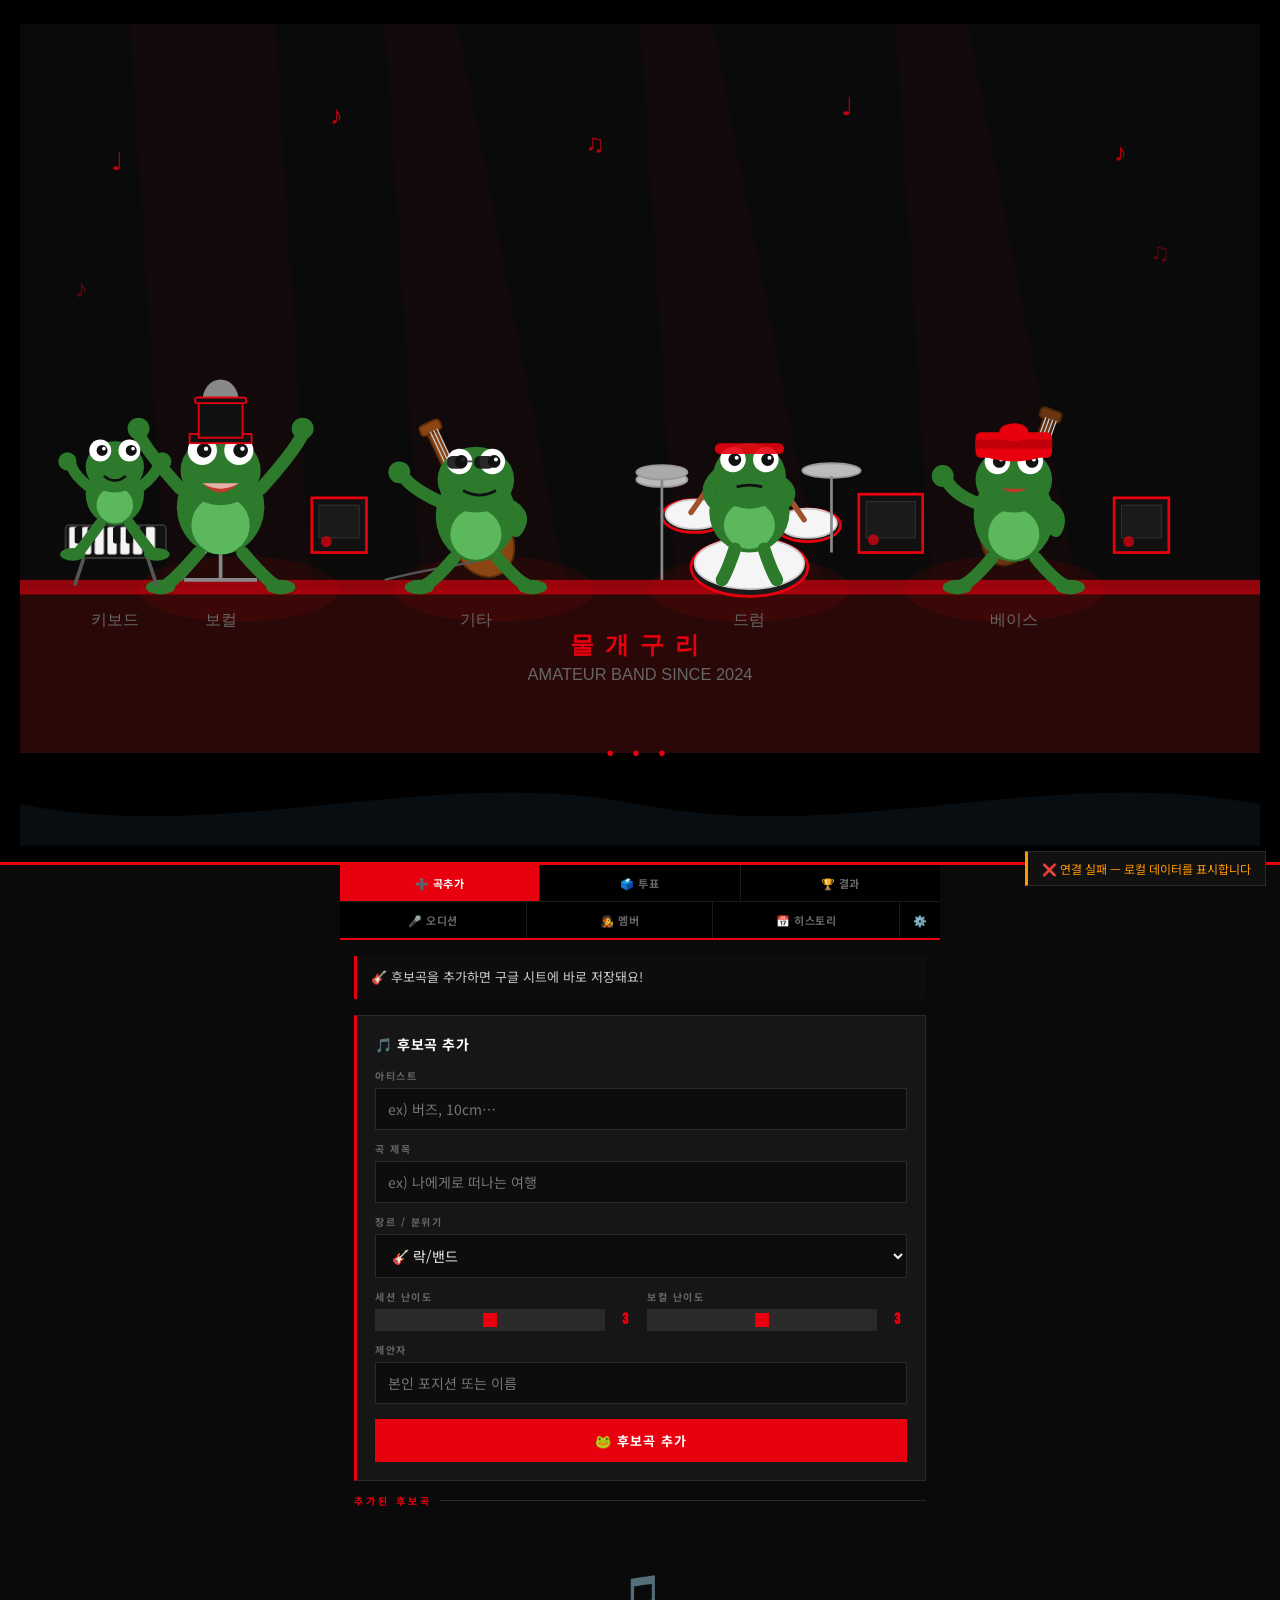
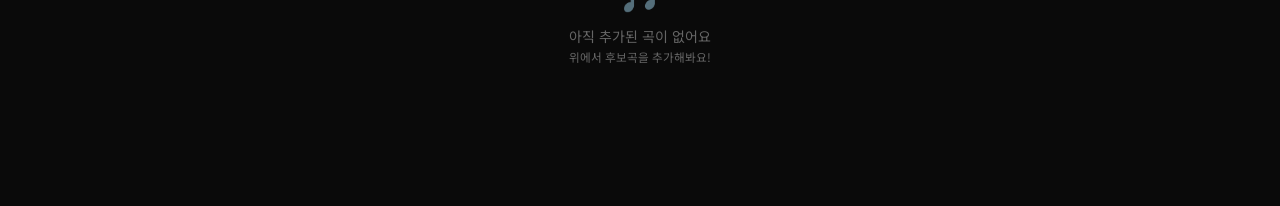
==== commit 015844b2: "Add band illustration to hero and fix song deletion bug - Add img/frog_band_illustration.svg: band h" ====
--- a/index.html
+++ b/index.html
@@ -10,6 +10,7 @@
 
 <div class="hero">
   <div class="bubbles" id="bubbles"></div>
+  <img src="img/frog_band_illustration.svg" alt="물개구리 밴드 일러스트">
   <div style="font-family:'Bebas Neue',sans-serif;font-size:13px;letter-spacing:8px;color:var(--red);margin-bottom:10px;">● ● ●</div>
   <div class="band-label">Amateur Band Since 2024</div>
   <div class="band-title">물개구리</div>
--- a/css/index.css
+++ b/css/index.css
@@ -41,6 +41,7 @@
   text-align: center;
 }
 .hero svg   { display: block; width: 100%; height: auto; }
+.hero img   { display: block; width: 100%; height: auto; }
 .wave-svg   { display: none; }
 .band-emoji { display: none; }
 .band-label { display: none; }
